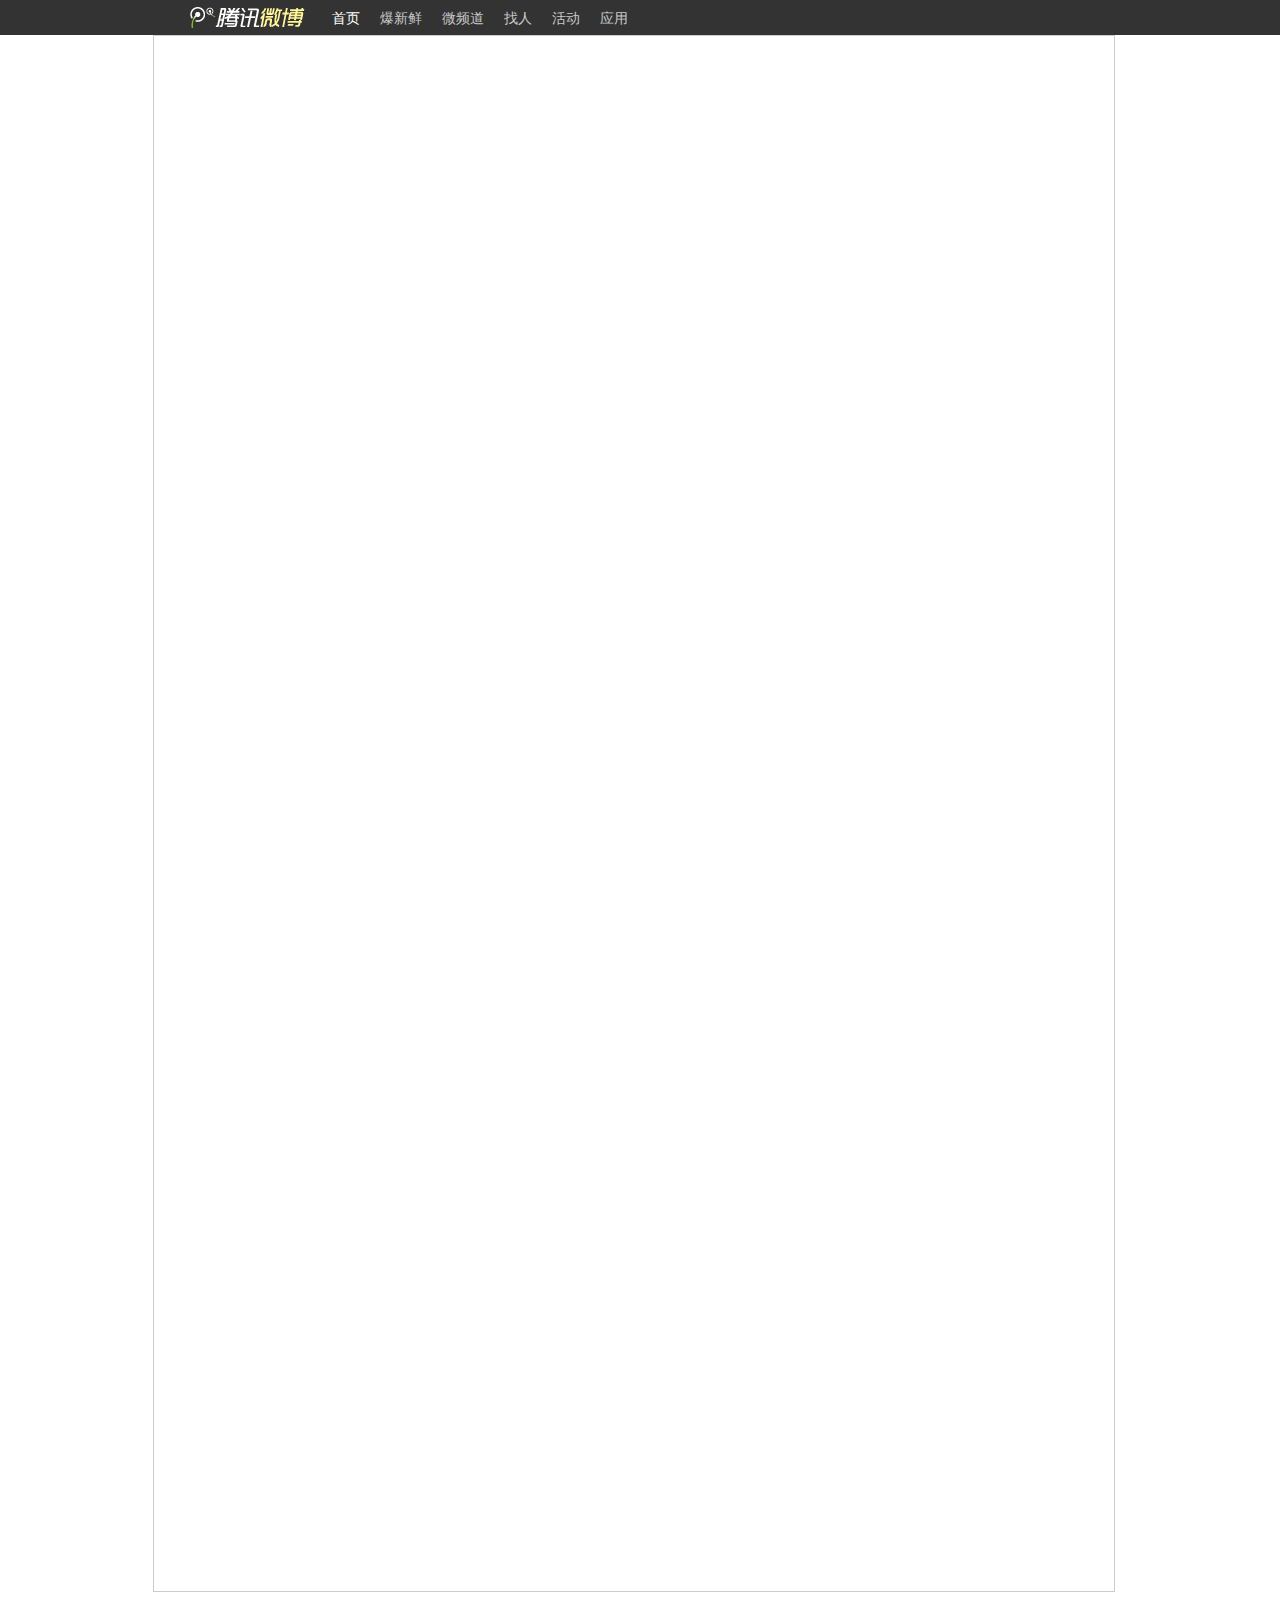
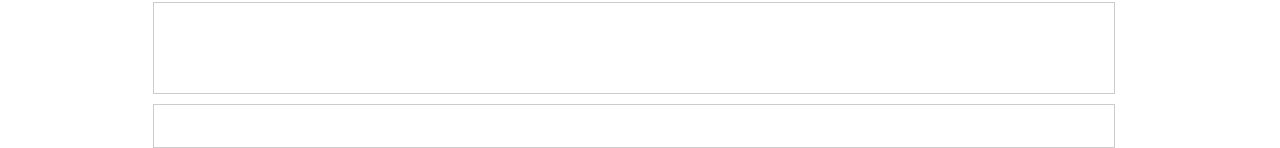
==== shiyue/t.qq/t.qq.html @ 74015b37 "2014/08/18  afternoon" ====
<html>
<head>
	<title>首页_腾讯微博</title>
	<meta   http-equiv="Content-Type" content="text/html; charset=utf-8";/>
	<metal	name="keywords" content="腾讯微博首页"/>
	<metal  neme="description" content="腾讯微博是一个广阔的社交平台"/>
	<link rel="stylesheet" type="text/css" href="css/normal.css">
	<link rel="stylesheet" type="text/css" href="css/t.qq.css">
</head>
<body>
	<div id="header">
		<div id="headerMid">
			<div class="logo"><img src="images/logo.png"></div>
			<ul class="topNav">
				<li class="topNavItem active"><a href="#">首页</a></li>
				<li class="topNavItem"><a href="#" >爆新鲜</a></li>
				<li class="topNavItem"><a href="#" >微频道</a></li>
				<li class="topNavItem"><a href="#" >找人</a></li>
				<li class="topNavItem"><a href="#" >活动</a></li>
				<li class="topNavItem"><a href="#" >应用</a></li>
			</ul>
			
			<div class="searchNew"></div>
		</div>
		<div id="headerRight">体验版</div>
	</div>
	<div id="content"></div>
	<div id="taobaoPic"></div>
	<div id="footer"></div>
</body>
</html>
---- shiyue/t.qq/css/normal.css ----
*{margin:0;padding: 0;}
body{ width: 99%;height:100%;  font-size: 12px; font-family: Arial;}
ul,li{list-style: none;padding: 0;}
img{border: 0;}
---- shiyue/t.qq/css/t.qq.css ----
/*整体框架*/
#header{width: 100%;min-width:1349px;height: 35px;background-color: #333;position: relative;}
#content{width: 960px;height: 1500px;border:1px solid #ccc;padding-top: 55px;margin: 0 auto;}
#taobaoPic{width: 960px;height: 90px;margin: 10px auto;border:1px solid #ccc;}
#footer{width: 960px; height: 42px;border:1px solid #ccc;margin:10px auto;}

#headerMid{width: 960px;height: 35px;position: absolute;top:0;left: 188px;}
.logo{width: 120px;height: 35px;float: left;}
.topNav{position: absolute;left:134px;top: 0;height: 35px;width: 340px;}
.topNavItem{float: left;height: 35px;text-align: center;}
.topNavItem:hover{background-color: #333;}
.topNav a{color:#c9c9c9 ;text-decoration: none;cursor: pointer;font-size: 14px;height: 12px;padding-top: 10px;display: block;padding-right: 10px;padding-left: 10px;}
.active a{color: #fff;}
#headerRight{width: 56px;height: 15px;float: right;color: #c9c9c9;text-align: center;margin-top:8px;}
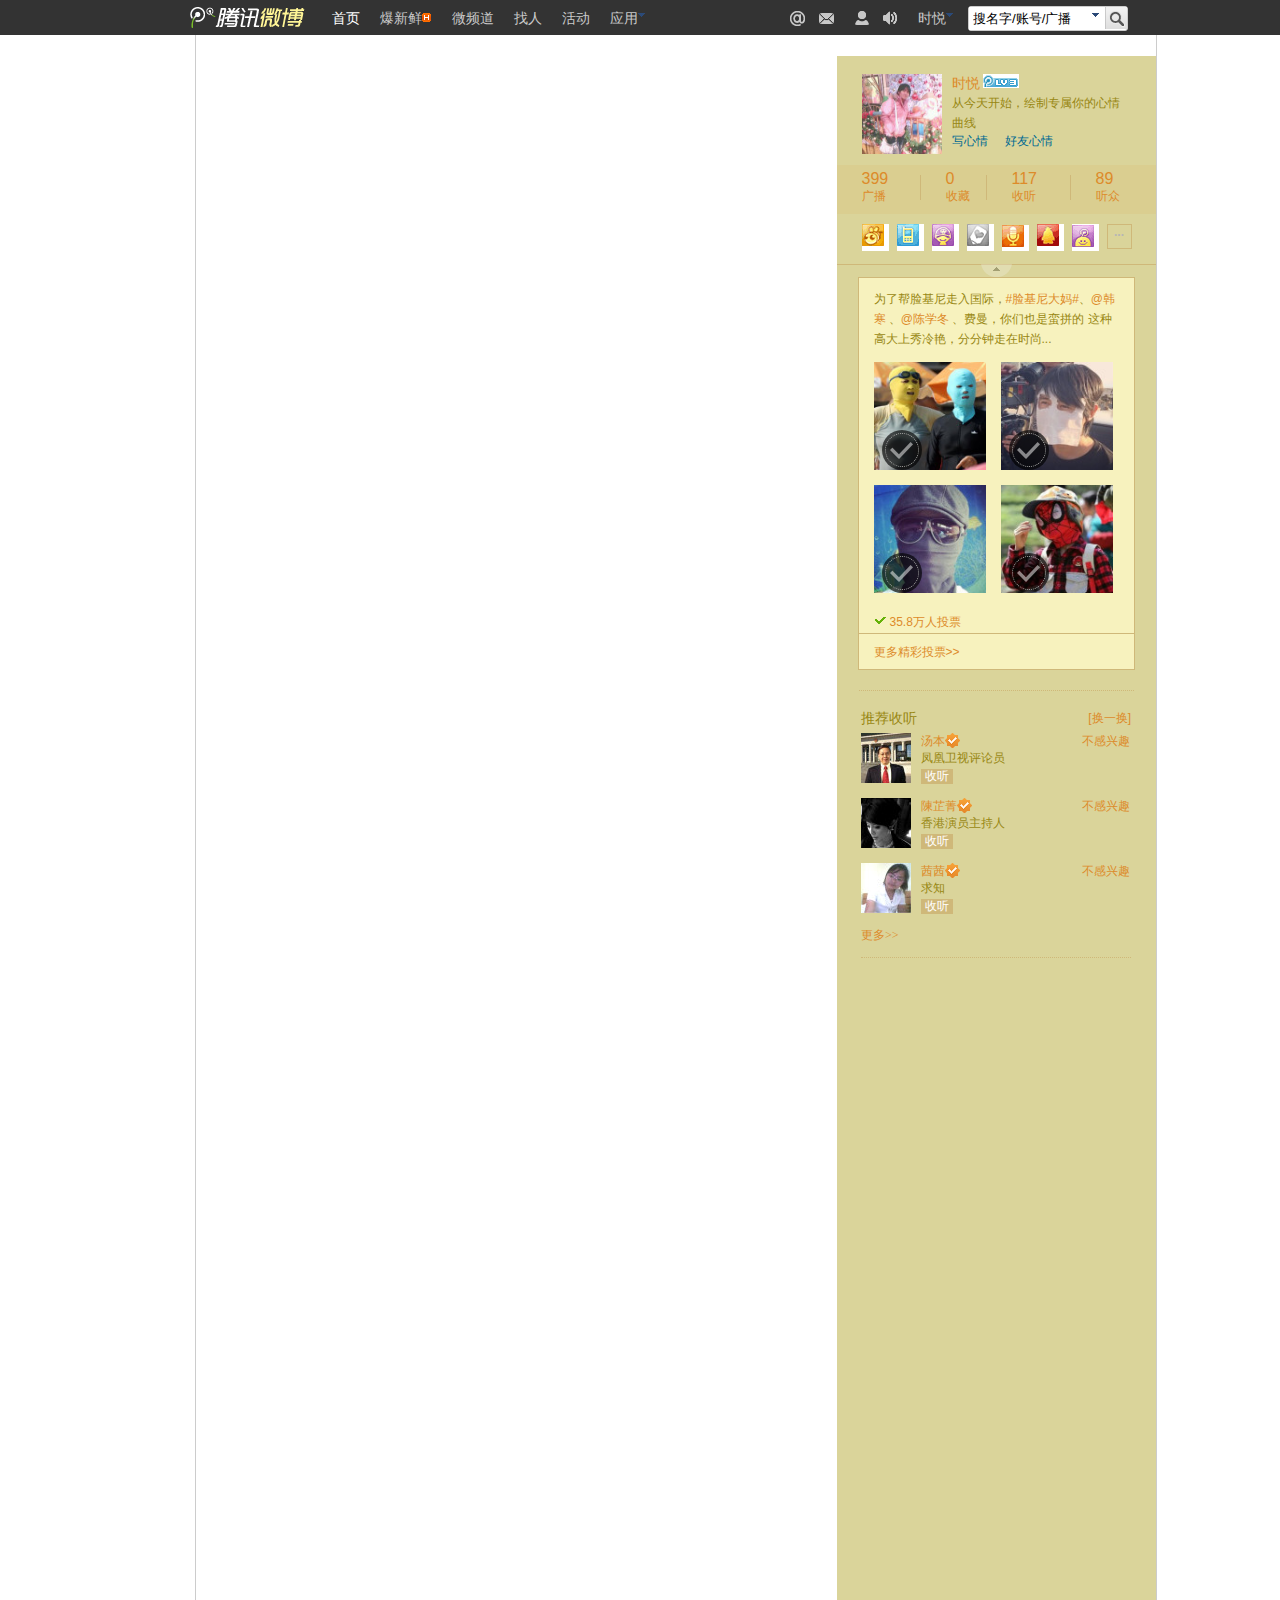
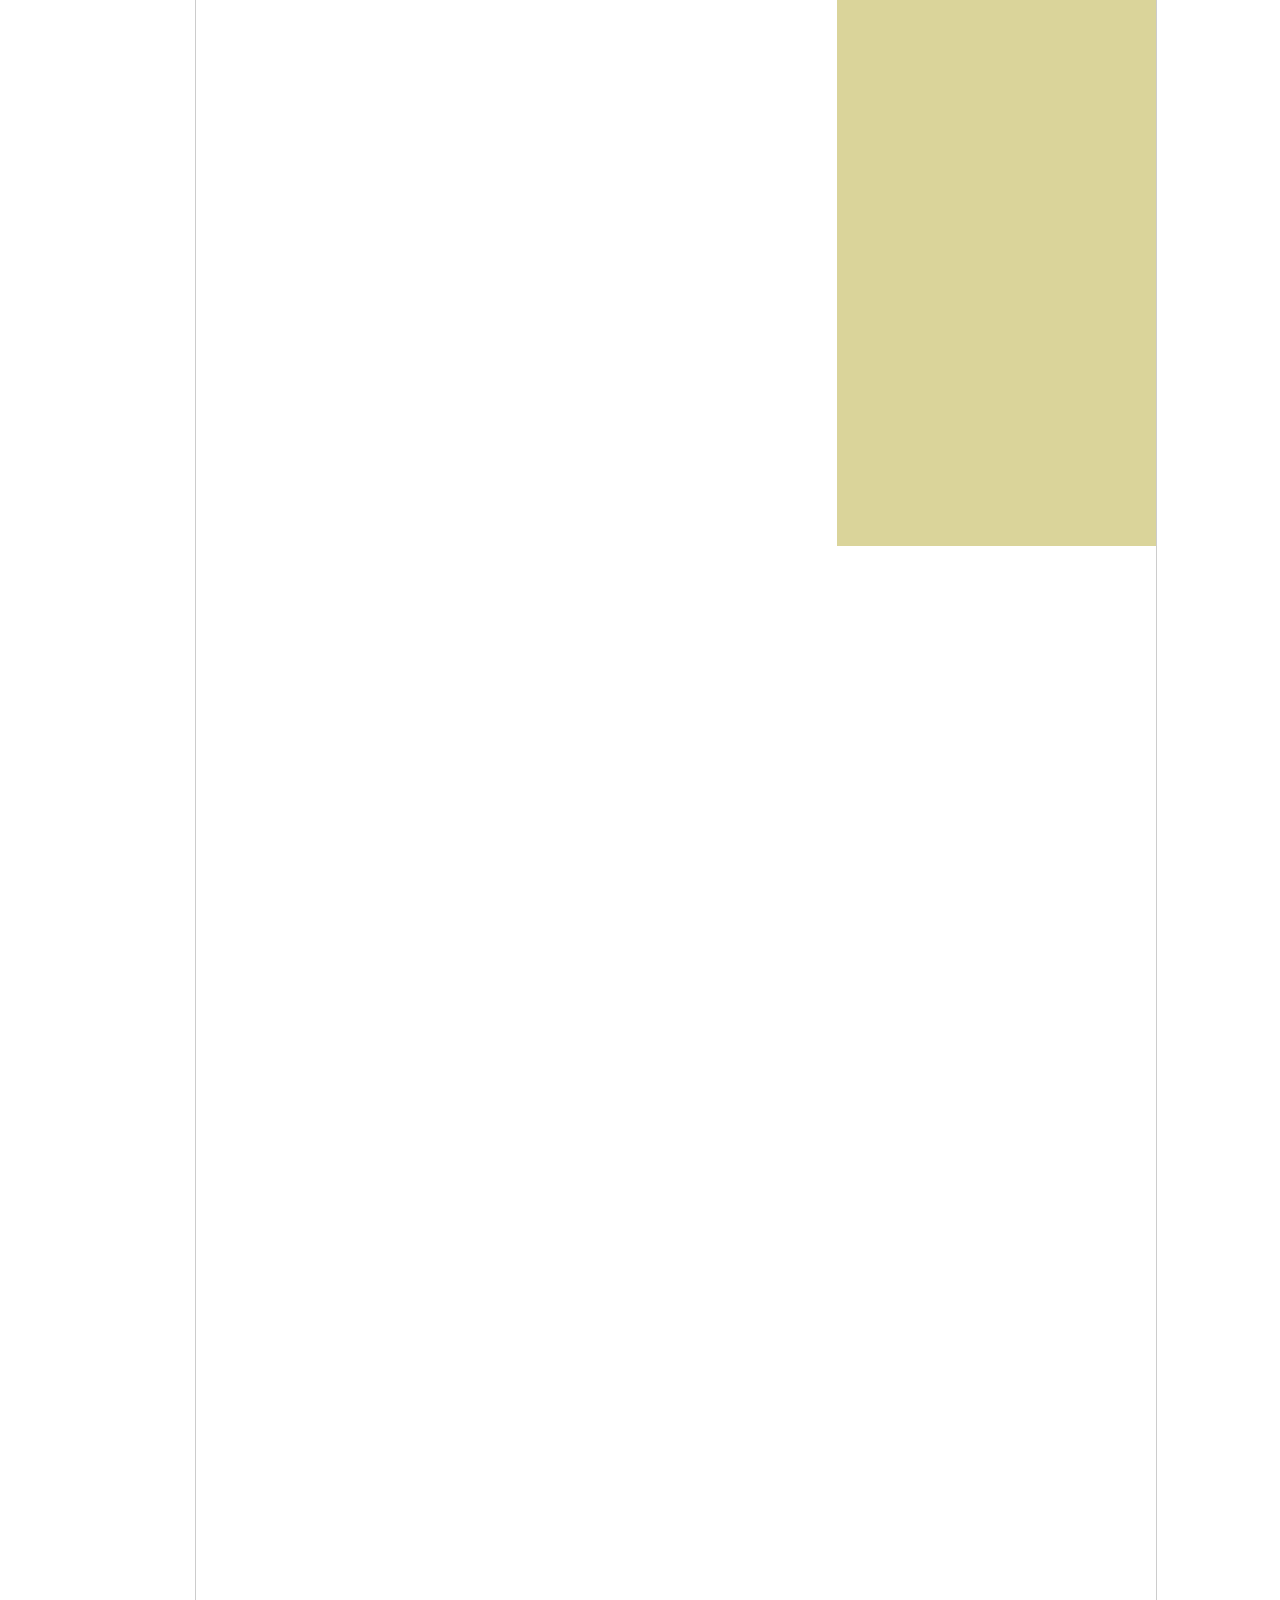
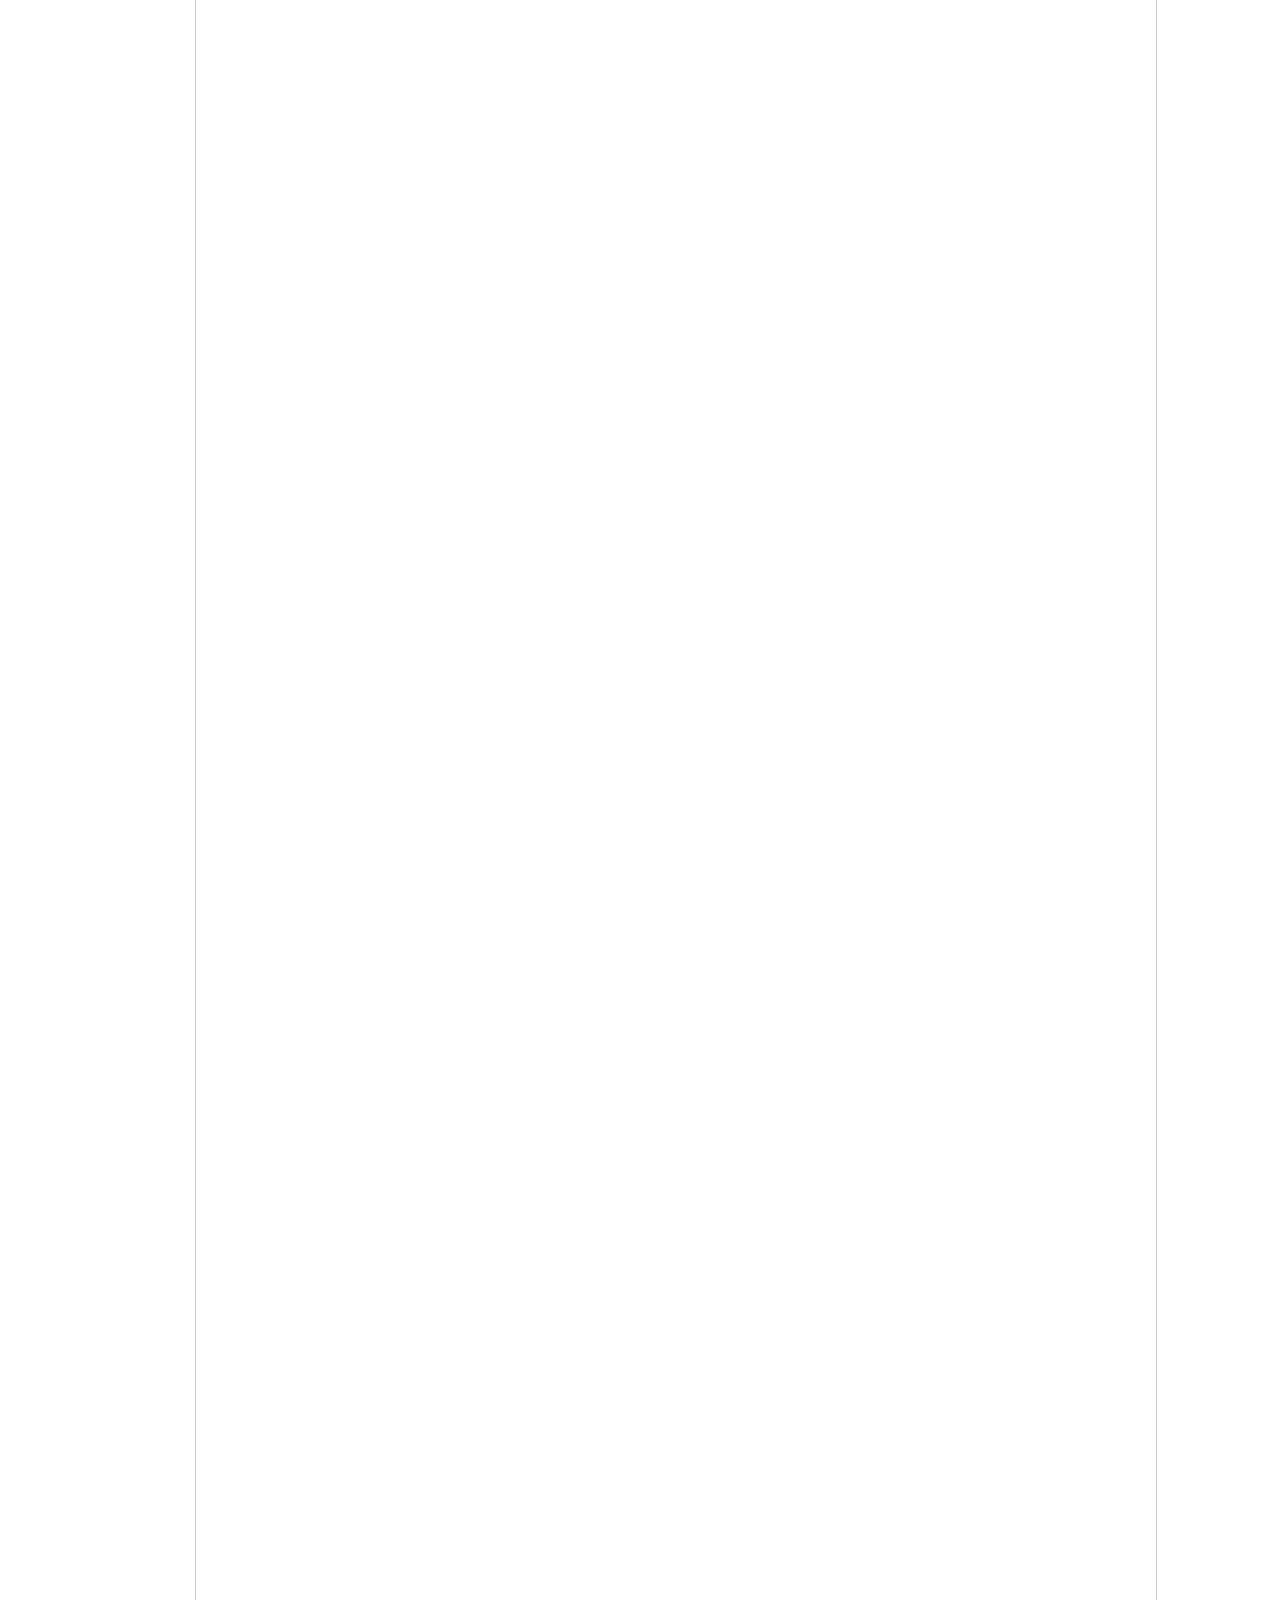
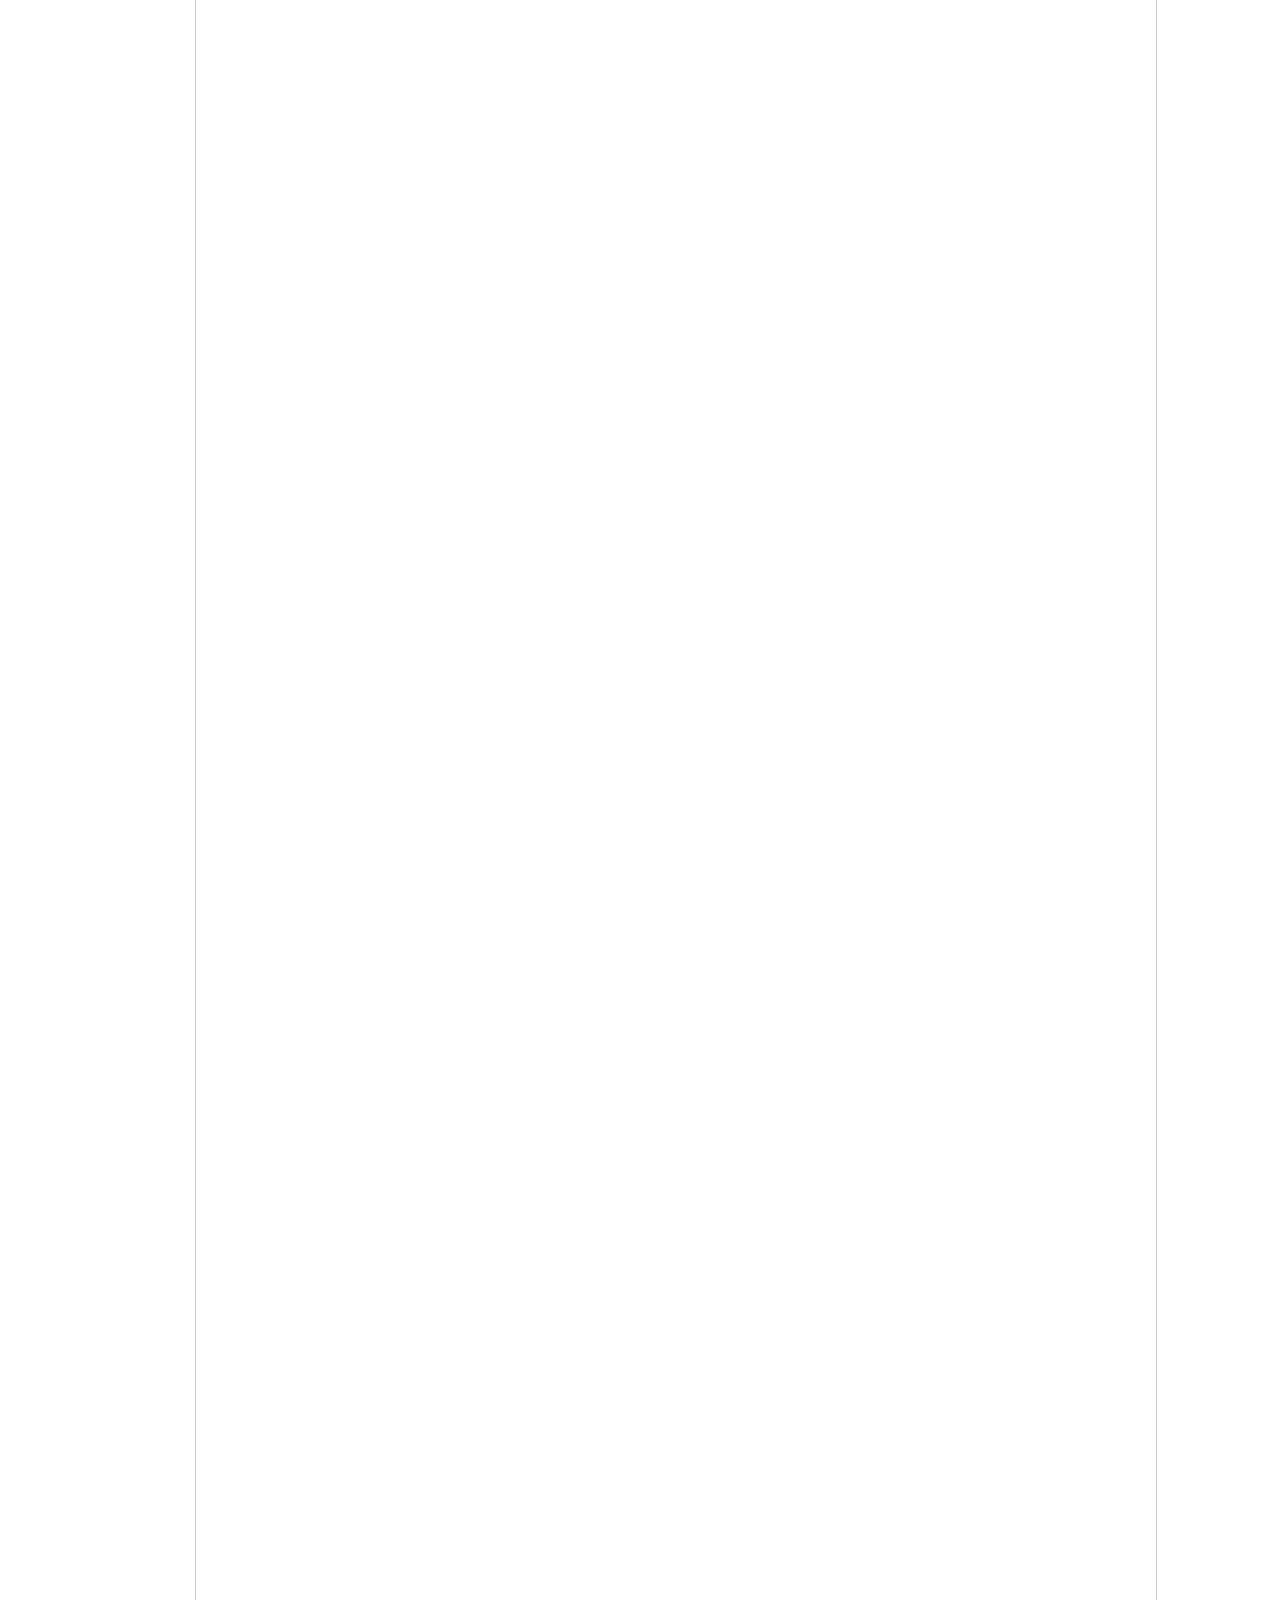
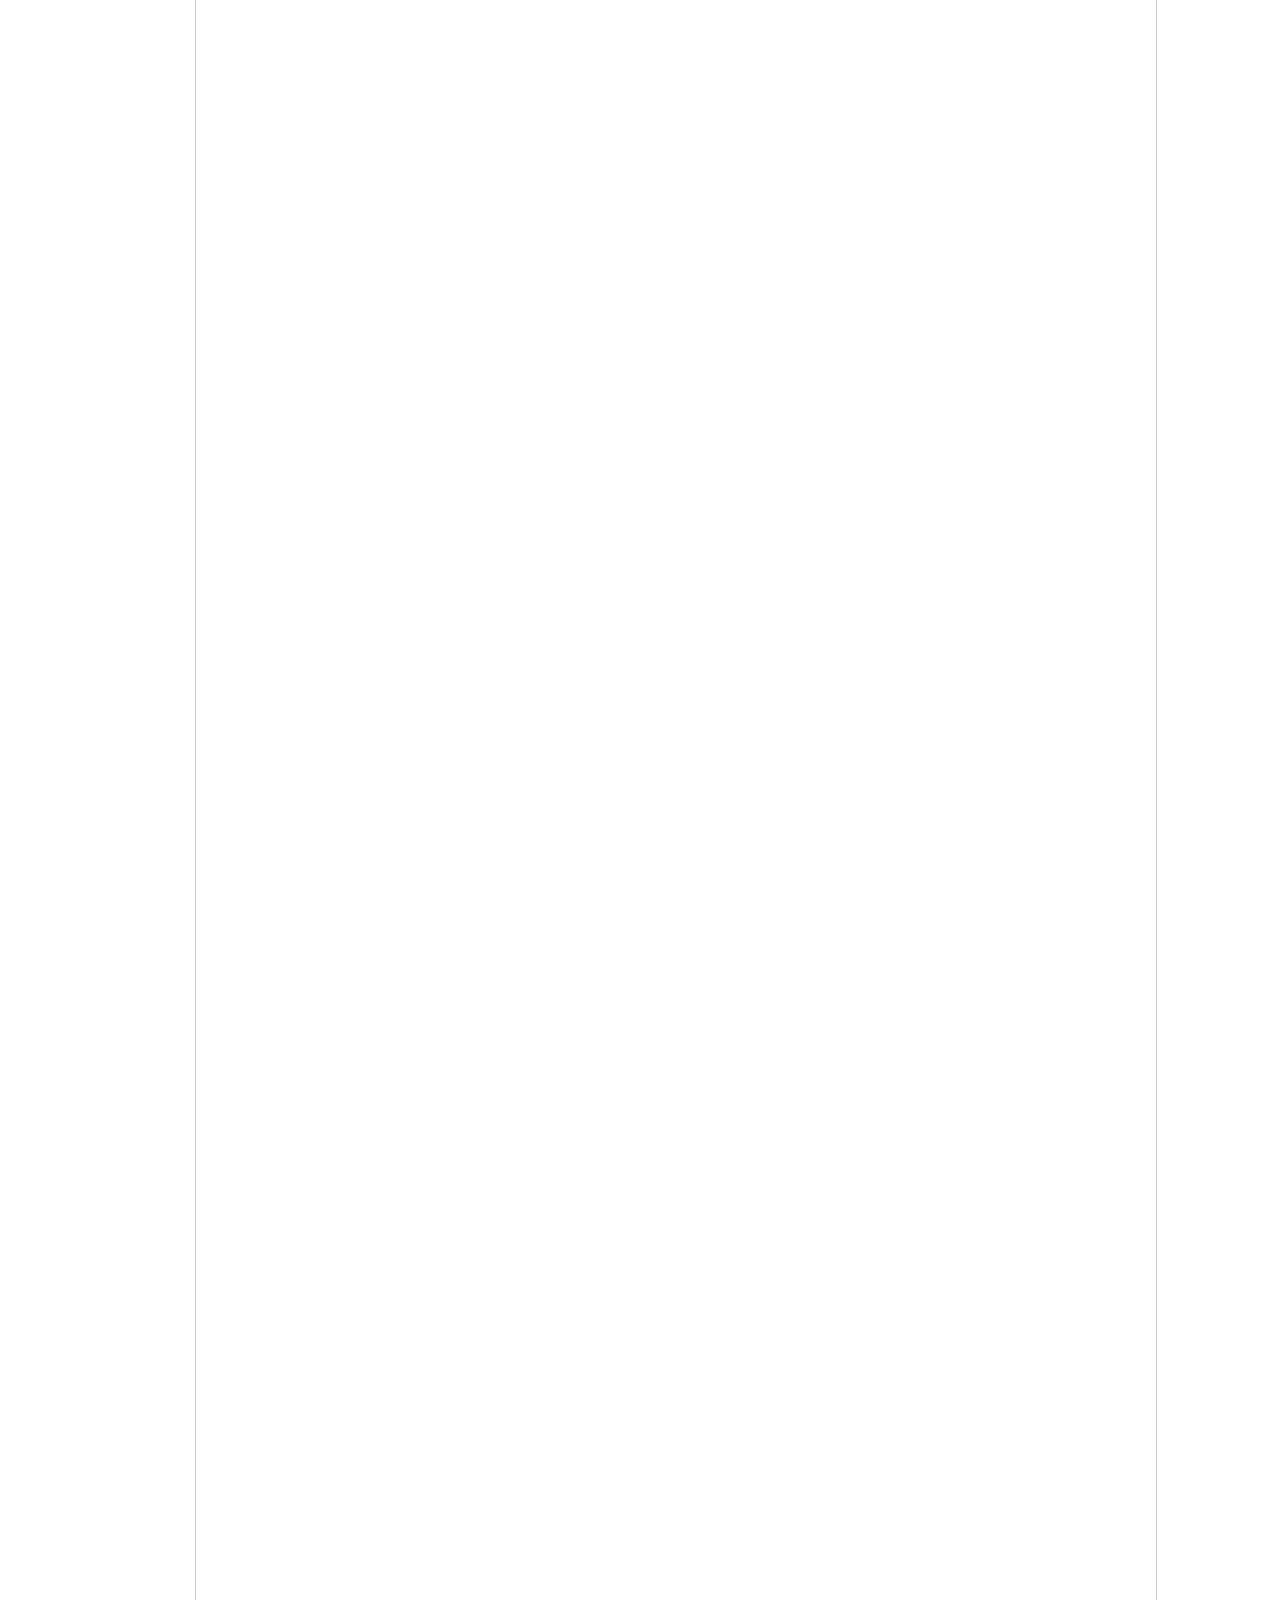
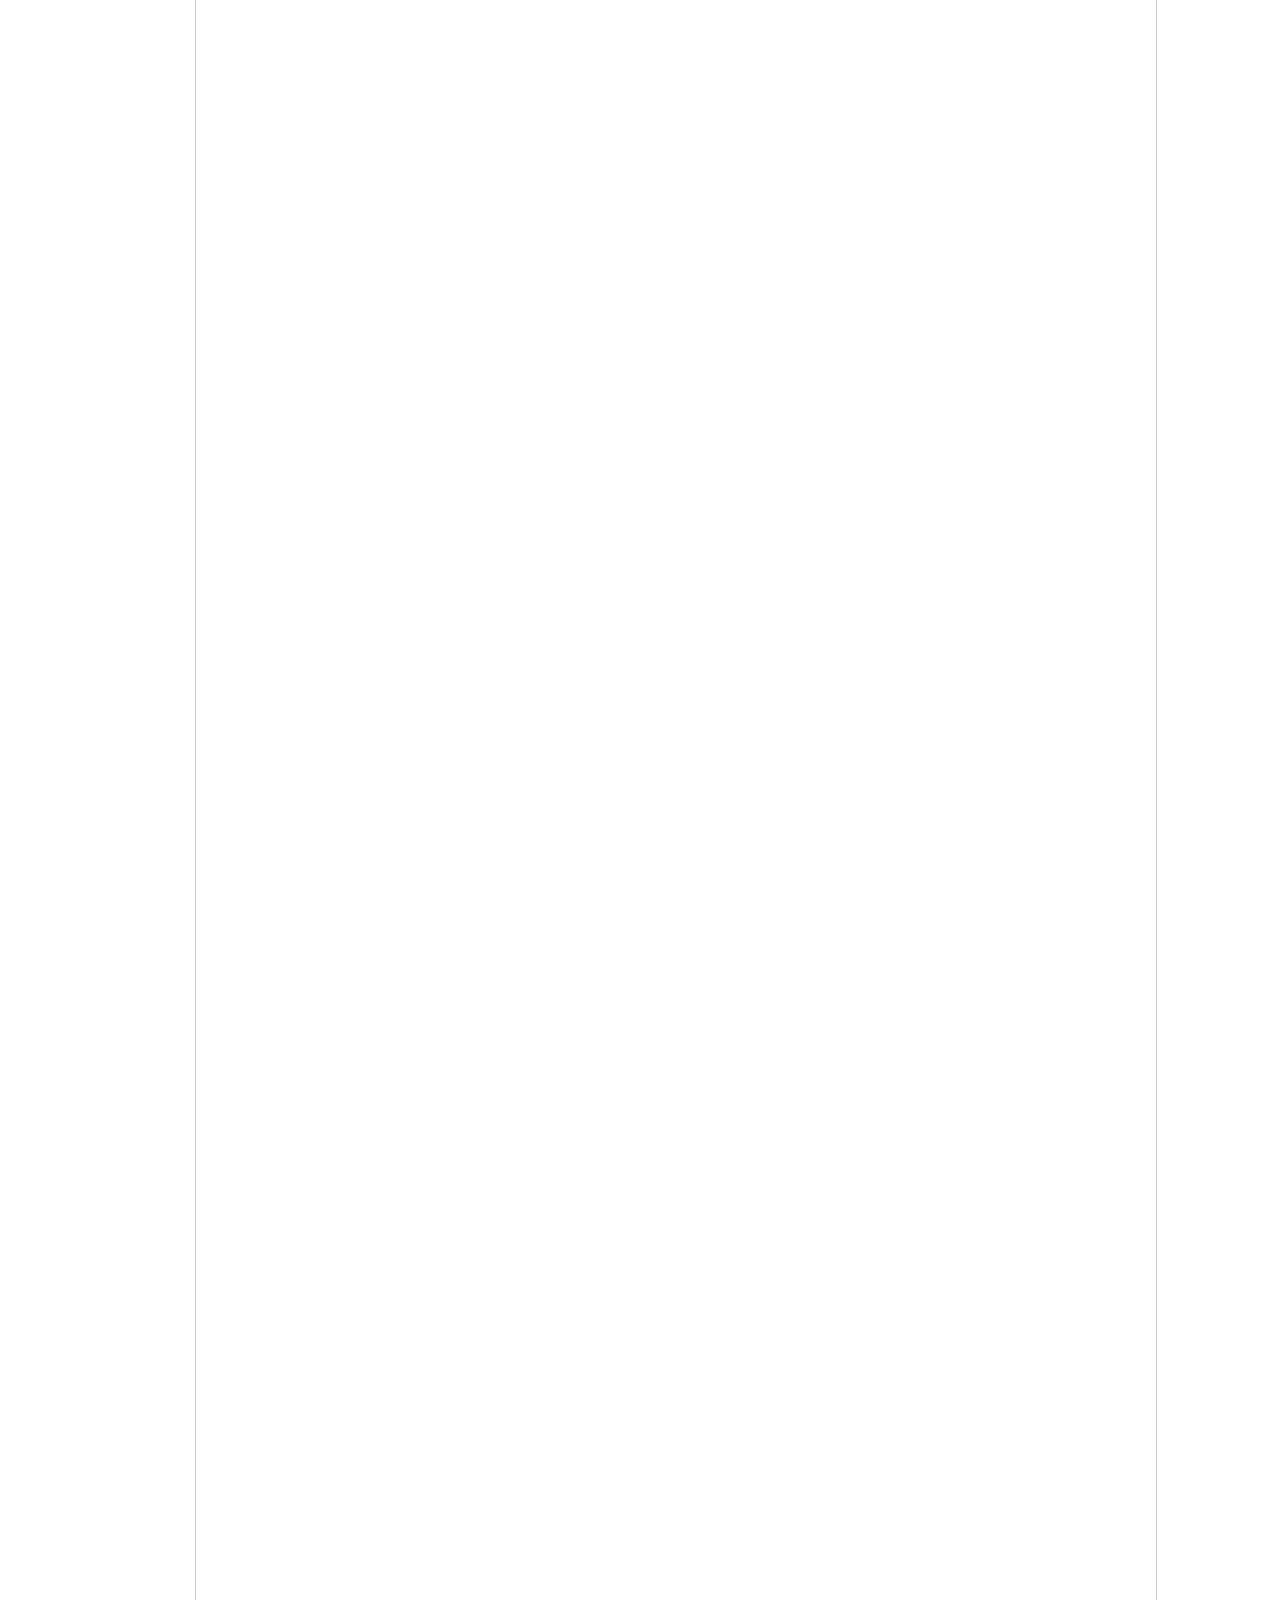
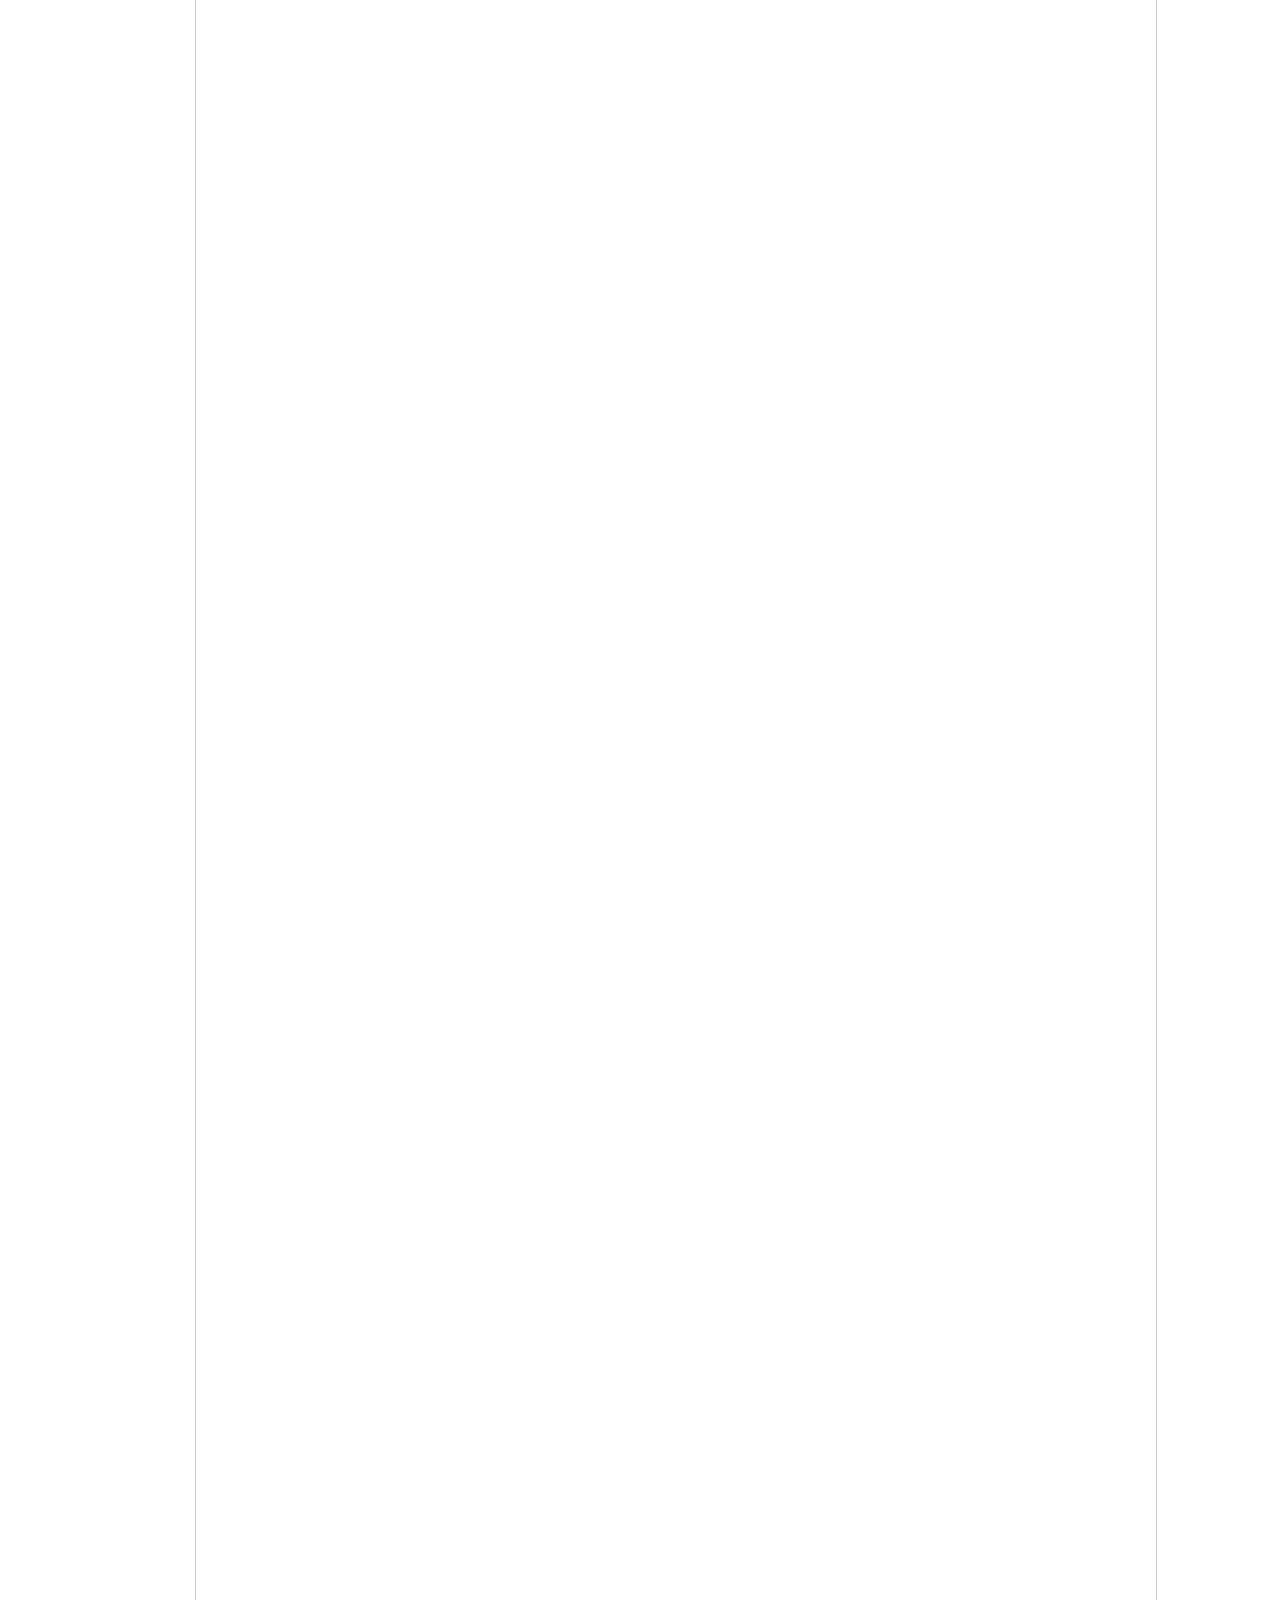
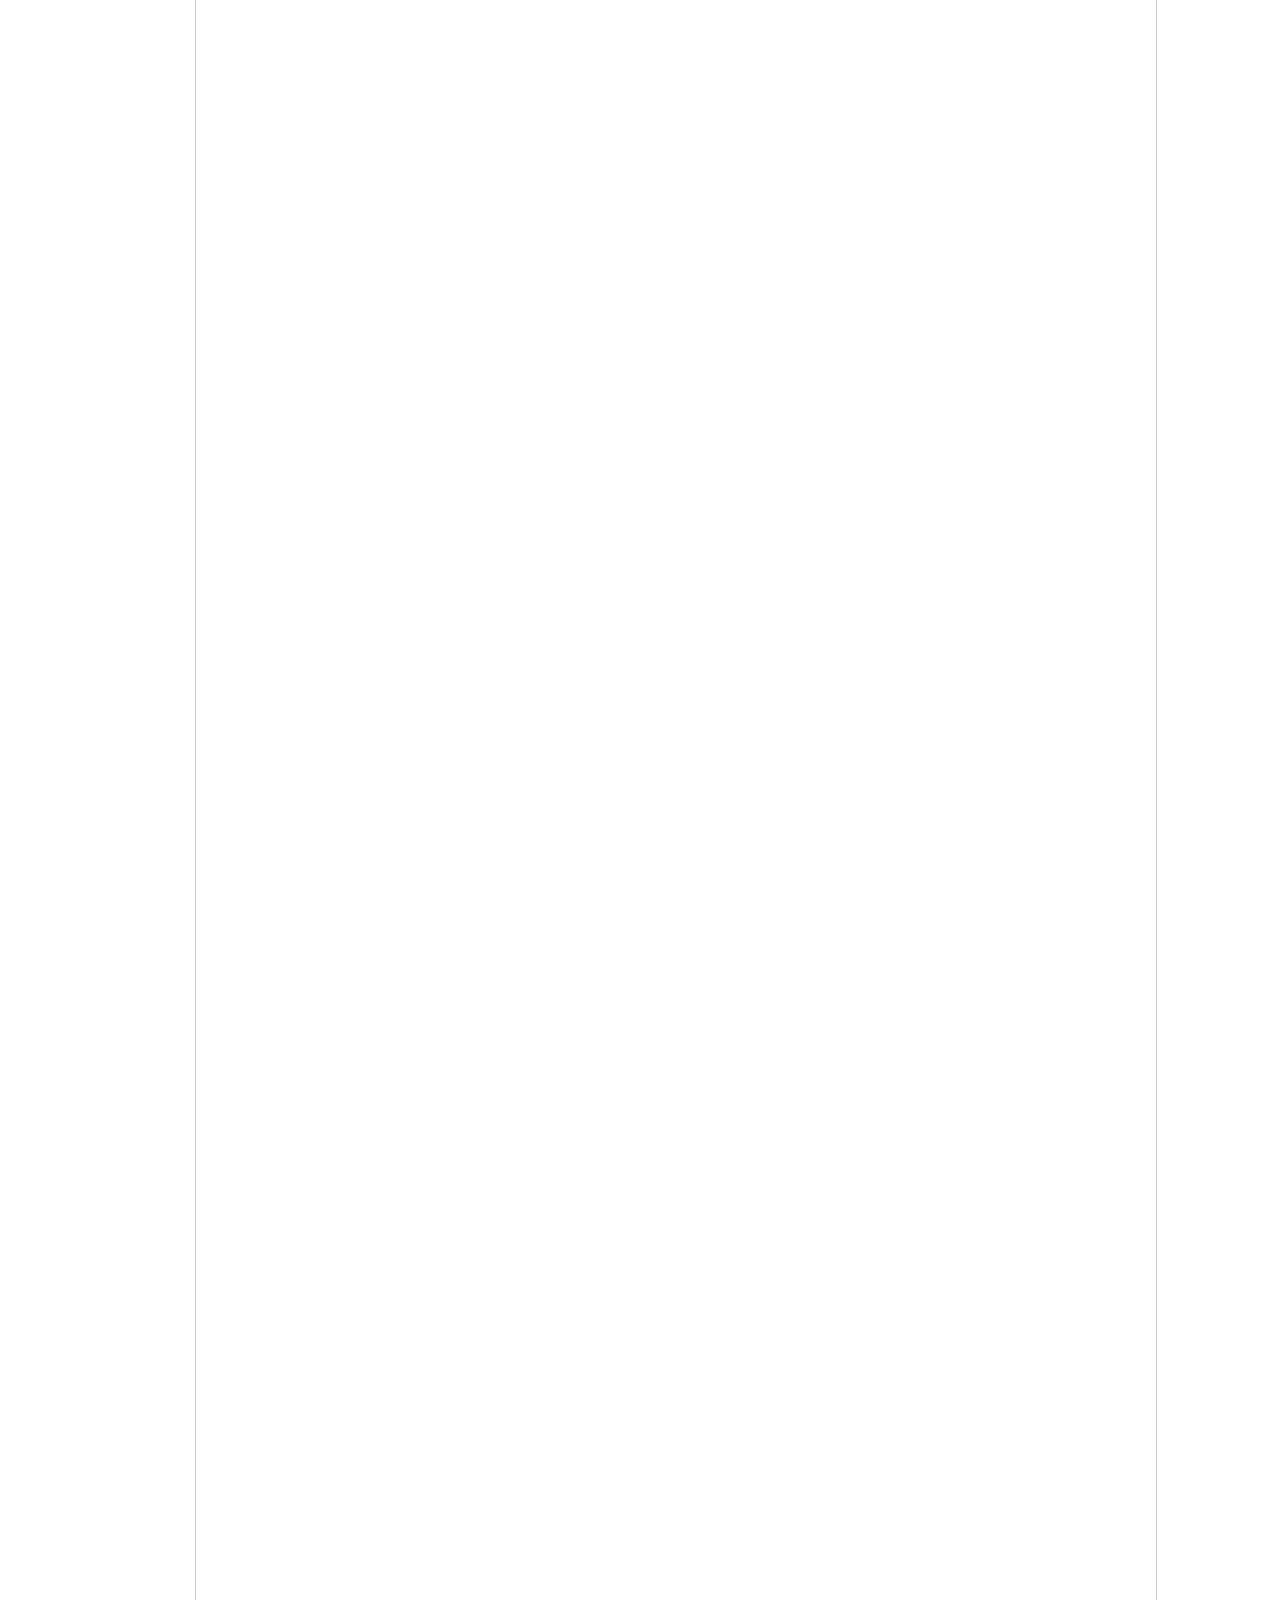
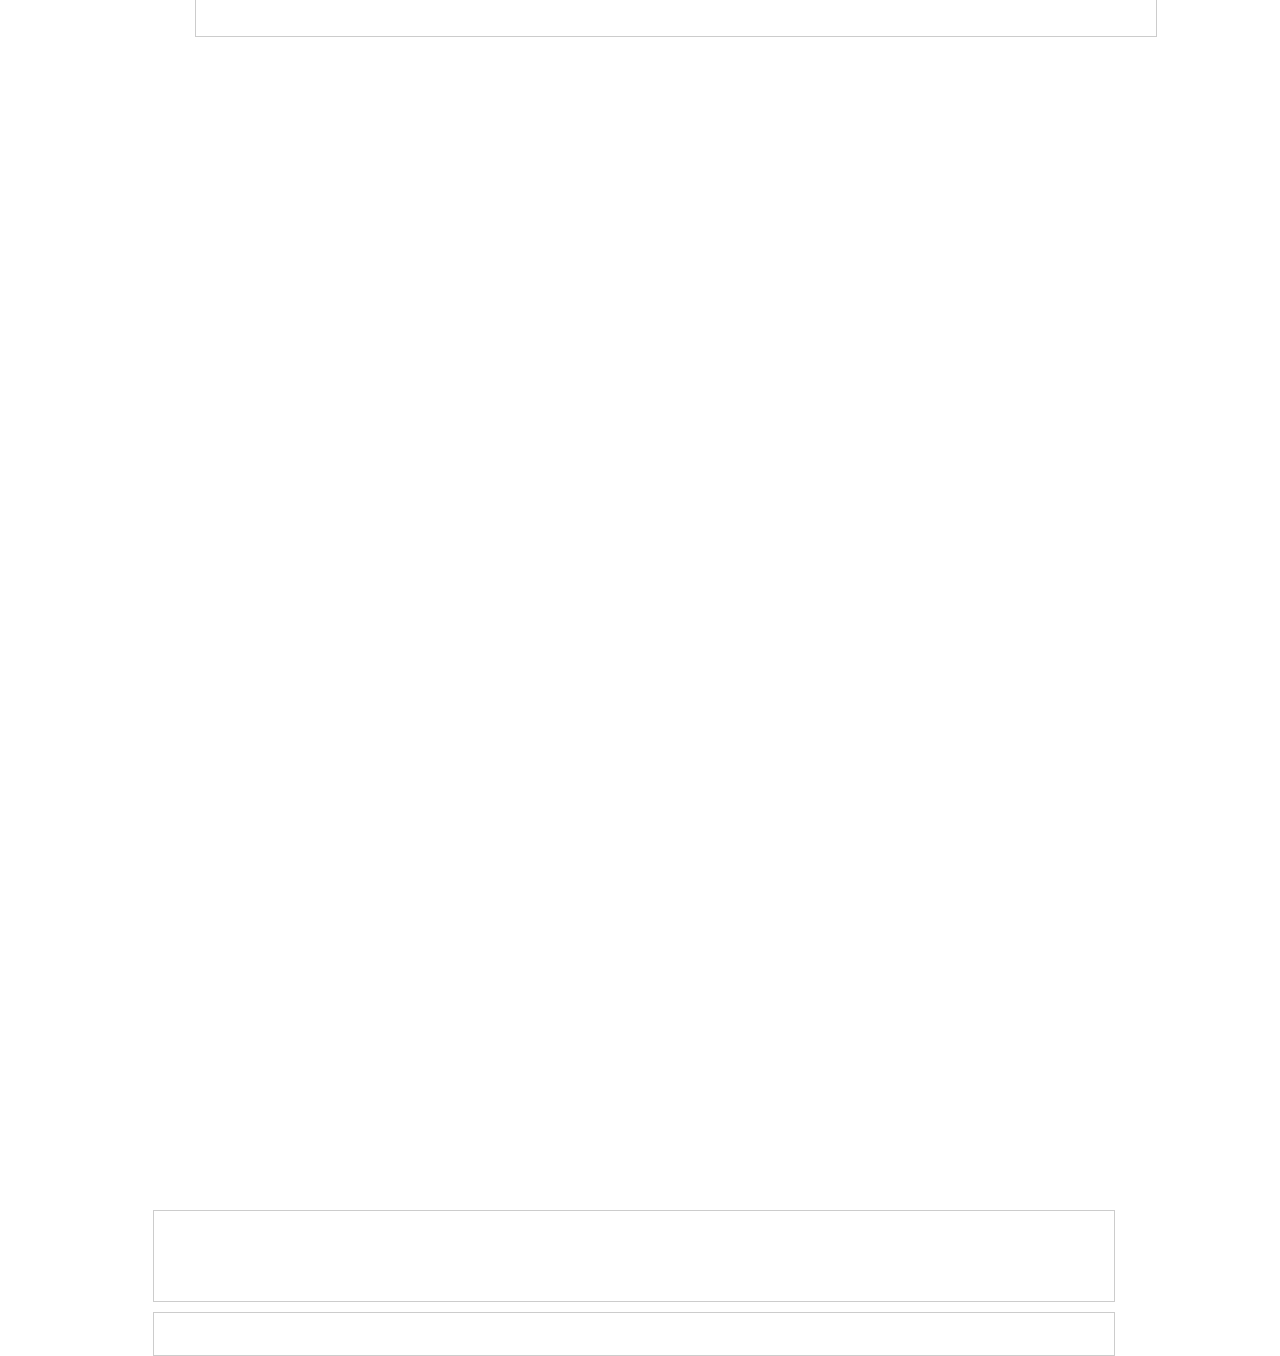
==== commit 94ae012b: "2014/08/19 上午" ====
--- a/shiyue/t.qq/t.qq.html
+++ b/shiyue/t.qq/t.qq.html
@@ -13,18 +13,188 @@
 			<div class="logo"><img src="images/logo.png"></div>
 			<ul class="topNav">
 				<li class="topNavItem active"><a href="#">首页</a></li>
-				<li class="topNavItem"><a href="#" >爆新鲜</a></li>
+				<li class="topNavItem"><a href="#" >爆新鲜<span class="icon_hot_mini"></span></a></li>
 				<li class="topNavItem"><a href="#" >微频道</a></li>
 				<li class="topNavItem"><a href="#" >找人</a></li>
 				<li class="topNavItem"><a href="#" >活动</a></li>
-				<li class="topNavItem"><a href="#" >应用</a></li>
+				<li class="topNavItem"><a href="#" >应用<span class="tubiao"></span> </a></li>
+			</ul>
+			<ul class="topNav right">
+				<li class="topNavItem "><a href="#" class="p1"></a></li>
+				<li class="topNavItem "><a href="#" class="p2"</span></a></li>
+				<li class="topNavItem "><a href="#" class="p3"></a></li>
+				<li class="topNavItem"><a href="#" class="p4"></a></li>
+				<li class="topNavItem"><a href="#" >时悦<span class="tubiao"></span> </a></li>
+				<div class="searchNew">
+				<input type="text" class="inputTxtnew" value="搜名字/账号/广播"/>
+				<span class="tubiao"></span>
+				<span class="sousuo"></span>			
+			</div>
 			</ul>
 			
-			<div class="searchNew"></div>
 		</div>
 		<div id="headerRight">体验版</div>
 	</div>
-	<div id="content"></div>
+	<div id="contentZ">
+		<div class="content">
+			<div class="content1">
+				<div class="main"></div>
+				<div class="side">
+					<div class="side1">
+						<div class="side11">
+					<div class="MyPic"></div>
+					<div class="MyInfo">
+						<h3 class="tit">
+							<a href="#" class="name">时悦</a>
+							<a href="#"><img src="images/1.png"></a>
+						</h3>
+						<div class="mood_info">
+							<p class="null">从今天开始，绘制专属你的心情曲线</p>
+							<p class="out">
+								<a href="#" class="text_link">写心情</a>
+								<a href="#" class="text_link">好友心情</a>
+							</p>
+						</div>
+					</div>
+						</div>
+						<ul class="side12">
+					<li class="side12_list prose">
+						<a href="#" class="stat">
+							<span class="text_count">399</span>
+							<span class="text_atr">广播</span>
+						</a>
+					</li>
+					<li class="side12_bor"></li>
+					<li class="side12_list favourite">
+						<a href="#" class="stat">
+							<span class="text_count">0</span>
+							<span class="text_atr">收藏</span>
+						</a>
+					</li>
+					<li class="side12_bor"></li>
+					<li class="side12_list fllow">
+						<a href="#" class="stat">
+							<span class="text_count">117</span>
+							<span class="text_atr">收听</span>
+						</a>
+					</li>
+					<li class="side12_bor"></li>
+					<li class="side12_list fans">
+						<a href="#" class="stat">
+							<span class="text_count">89</span>
+							<span class="text_atr">听众</span>
+						</a>
+					</li>
+						</ul>
+						<div class="side13">
+					<ul class="medalBox">
+						<li  class="medalBoxA medalBox1"><a href="#" class=""></a></li>
+						<li  class="medalBoxA medalBox2"><a href="#" class=""></a></li>
+						<li  class="medalBoxA medalBox3"><a href="#" class=""></a></li>
+						<li  class="medalBoxA medalBox4"><a href="#" class=""></a></li>
+						<li  class="medalBoxA medalBox5"><a href="#" class=""></a></li>
+						<li  class="medalBoxA medalBox6"><a href="#" class=""></a></li>
+						<li  class="medalBoxA medalBox7"><a href="#" class=""></a></li>
+						<li  class="medalBox8"><a href="#" class="">...</a></li>
+
+					</ul>
+						</div>
+					</div>
+					<div class="medal_down">
+					</div>
+					<div class="side2">
+						<div class="side2Content">为了帮脸基尼走入国际，<a href="#">#脸基尼大妈#</a>、<a href="#">@韩寒</a> 、<a href="#">@陈学冬</a> 、费曼，你们也是蛮拼的 这种高大上秀冷艳，分分钟走在时尚...</div>
+						<ul class="side2Pic">
+							<li class="side2PicLi">
+								<a href="#" ><img src="images/120.jpg"></a>
+								<div class="OK"><img src="images/icon_ok.png"></div>
+								<div class="OK_dotted"></div>
+							</li>
+							<li class="side2PicLi">
+								<a href="#" class=""><img src="images/120 (1).jpg"></a>
+								<div class="OK"><img src="images/icon_ok.png"></div>
+								<div class="OK_dotted"></div>
+							</li>
+							<li class="side2PicLi">
+								<a href="#" class=""><img src="images/120 (2).jpg"></a>
+								<div class="OK"><img src="images/icon_ok.png"></div>
+								<div class="OK_dotted"></div>
+							</li>
+							<li class="side2PicLi">
+								<a href="#" class=""><img src="images/120 (3).jpg"></a>
+								<div class="OK"><img src="images/icon_ok.png"></div>
+								<div class="OK_dotted"></div>
+							</li>
+						</ul>
+						<div class="side2Tivket">
+							<span class="True"></span>
+							<a href="#" class="Count">35.8万人投票</a>
+						</div>
+						<div class="more">
+							<a href="#" class="moreContent">更多精彩投票>></a>
+						</div>
+					</div>
+					<div class="side2_bor">
+					</div>
+					<div class="side3">
+						<div class="side31">
+							<h2 class="tit">推荐收听</h2>
+							<a href="#" class="change">[换一换]</a>
+						</div>
+						<ul class="side32">
+							<li >
+								<div class="side32Pic"><img src="images/50.jpg"></div>
+								<div class="side32Info">
+									<div class="side32Info1">
+										<a href="#" class="side32name">汤本</a>
+										<a href="#" class="vip"></a>
+										<a href="#" class="remove">不感兴趣</a>
+									</div>
+									<div class="side32Info2">凤凰卫视评论员</div>
+									<div class="side32Info3">
+										<a href="#" class="shouting">收听</a>
+									</div>
+								</div>
+							</li>
+							<li >
+								<div class="side32Pic"><img src="images/50 (1).jpg"></div>
+								<div class="side32Info">
+									<div class="side32Info1">
+										<a href="#" class="side32name">陳芷菁</a>
+										<a href="#" class="vip"></a>
+										<a href="#" class="remove">不感兴趣</a>
+									</div>
+									<div class="side32Info2">香港演员主持人</div>
+									<div class="side32Info3">
+										<a href="#" class="shouting">收听</a>
+									</div>
+								</div>
+							</li>
+							<li >
+								<div class="side32Pic"><img src="images/50 (2).jpg"></div>
+								<div class="side32Info">
+									<div class="side32Info1">
+										<a href="#" class="side32name">茜茜</a>
+										<a href="#" class="vip"></a>
+										<a href="#" class="remove">不感兴趣</a>
+									</div>
+									<div class="side32Info2">求知</div>
+									<div class="side32Info3">
+										<a href="#" class="shouting">收听</a>
+									</div>
+								</div>
+
+							</li>
+						</ul>
+						<div class="side32More">
+							<a href="#">更多>></a>
+						</div>
+					</div>
+					<div class="side4Pic"></div>
+				</div>
+			</div>
+		</div>
+	</div>
 	<div id="taobaoPic"></div>
 	<div id="footer"></div>
 </body>
--- a/shiyue/t.qq/css/t.qq.css
+++ b/shiyue/t.qq/css/t.qq.css
@@ -1,6 +1,8 @@
 /*整体框架*/
-#header{width: 100%;min-width:1349px;height: 35px;background-color: #333;position: relative;}
-#content{width: 960px;height: 1500px;border:1px solid #ccc;padding-top: 55px;margin: 0 auto;}
+#header{width: 100%;min-width:1349px;height: 35px;background-color: #333;position: fixed;z-index: 333;}
+#contentZ{width: 100%;min-width:1349px;height: 14000px;}
+.content{width: 960px;height: 13000px;margin:0px auto;border-radius: 5px 5px 0 5px;}
+.content1{width: 960px;height: 12780;border: 1px solid #ccc;padding-top: 55px;}
 #taobaoPic{width: 960px;height: 90px;margin: 10px auto;border:1px solid #ccc;}
 #footer{width: 960px; height: 42px;border:1px solid #ccc;margin:10px auto;}
 
@@ -11,4 +13,99 @@
 .topNavItem:hover{background-color: #333;}
 .topNav a{color:#c9c9c9 ;text-decoration: none;cursor: pointer;font-size: 14px;height: 12px;padding-top: 10px;display: block;padding-right: 10px;padding-left: 10px;}
 .active a{color: #fff;}
-#headerRight{width: 56px;height: 15px;float: right;color: #c9c9c9;text-align: center;margin-top:8px;}
+.icon_hot_mini{background-image: url("images/b2_20131129.png");background-position: -202px -176px;display: inline-block;;width: 10px;height: 10px;}
+.tubiao{background-image: url("images/b2_20131129.png");background-position: -184px -409px;width: 10px;height: 10px;display: inline-block;}
+.right{position: absolute;right: 20px;left: auto;height: 35px;float: left;}
+
+.p1{background-image: url("images/icons_20130704.png");margin-top: 8px;}
+.p2{background-image: url("images/icons_20130704.png");background-position:-20px 0;  margin-top: 8px;margin-right: 8px;margin-left: 8px;}
+.p3{background-image: url("images/icons_20130704.png");background-position:-40px 0;  margin-top: 8px;margin-right: 8px;margin-left: 8px;}
+.p4{background-image: url("images/icons_20130704.png");background-position:-60px 0;  margin-top: 8px;margin-right: 8px;}
+.searchNew{width: 158px;height: 23px;float: right; margin-top: 6px;border:1px solid #ccc;border-radius: 3px 3px 3px 3px;background-color: #fff;}
+.inputTxtnew{width: 120px;height: 23px;padding-left: 4px;border: 0;}
+.sousuo{background-image: url("images/head_search_20120517.png");background-position: 0 0;float: right;width: 22px;height: 22px;display: block;}
+#headerRight{width: 56px;height: 15px;float: right;color: #c9c9c9;text-align: center;margin-top:8px;margin-right: 10px;margin-left: 10px;}
+
+
+/*内容左*/
+.main{width: 641px;height: 13000px;float: left;}
+/*内容右*/
+.side{width: 319px;height: 2090px;float: right;background-color: #dad49a;}
+/*个人资料*/
+.side1{width: 319px;height: 190px;padding-top: 18px;}
+.side11{width: 269px;height: 88px;padding: 0 25px 3px 25px;}
+.MyPic{width: 90px;height: 80px;padding-top: 2px;float: left;background-image: url("images/100.jpg");background-size: 80px 80px;background-repeat: no-repeat;}
+.MyInfo{width: 179px;height: 88px;float: right;}
+.tit{width: 179px;height: 19px;}
+.name{color: #dd8b2a;text-decoration: none;font-weight: normal;}
+.name:hover{text-decoration: underline;}
+.mood_info{width: 179px;height: 60px;padding-top: 2px;}
+.null{color: #988712;line-height: 20px;}
+.text_link{color: #006a92;text-decoration: none;margin-right: 14px;}
+.text_link:hover{text-decoration: underline;}
+.side12{width: 319px;height: 49px;background-color:#dace90 ;}
+.side12_list{height: 49px;padding-left: 25px;text-align: left;float: left;}
+.stat{height: 40px;display: inline-block;text-align: left;text-decoration: none;color: #dd8b2a;padding-top: 5px}
+.side12_bor{margin-top:10px;display: block;height:25px;float: left;border-left: 1px solid #cfb879;}
+.text_count{display: block;font-size: 16px;font-weight: 500;}
+.text_count:hover{text-decoration: underline;}
+.text_atr{display: block;text-decoration: none;}
+.prose,.fllow{min-width: 58px;}
+.favourite,.fans{min-width: 40px;}
+.side13{width: 319px;height: 50px;border-bottom: 1px solid #cfb879;}
+.medalBox{width: 294px;height: 32px;padding-left: 25px;padding-top: 10px;}
+.medalBoxA{width: 27px;height: 27px;background-image: url("images/b6_130415.png");background-position: -222px 0px;background-repeat: no-repeat;float: left;margin-right: 8px;}
+.medalBox2{background-position: -278px 0px;background-repeat: no-repeat;}
+.medalBox3{background-position: -334px -31px;background-repeat: no-repeat;}
+.medalBox4{background-position: -166px -31px;background-repeat: no-repeat;}
+.medalBox5{background-position: -195px -30px;background-repeat: no-repeat;}
+.medalBox6{background-position: -251px -31px;background-repeat: no-repeat;}
+.medalBox7{background-position: -306px -30px;background-repeat: no-repeat;}
+.medalBox8{width: 23px;height: 23px;border:1px solid #cfb879;float: left;text-align: center;}
+.medalBox8 a{text-decoration: none;color: #b6b6b6;font-weight: bold;}
+.medal_down{width: 31px;height: 13px;margin: 0 auto;background-image: url("images/xz_arr_b_130704.png");cursor: pointer;}
+
+
+/*投票*/
+.side2{width: 275px;height: 390px;margin: 0 auto;padding-top: 1px;border:1px solid #cfb879;background-color: #f7f2be;}
+.side2Content{width: 245px;height: 63px;padding: 10px 0 0 15px;color: #988712;line-height: 20px;}
+.side2Content a{color:#dd8b2a;text-decoration: none;}
+.side2Content a:hover{text-decoration: underline;}
+.side2Pic{width: 260px;height: 252px;padding: 10px 0 0 15px;}
+.side2PicLi{width: 127px;height: 123px;float: left;position: relative;display: block;}
+.side2PicLi img{width: 112px;height: 108px;}
+.OK{position: absolute;width: 40px;height: 40px;top:68px ;left:8px ;border-radius: 50%;background-color: rgba(0,0,0,0.65);}
+.OK img{width: 40px;height: 40px;}
+.OK_dotted{position: absolute;border:1.9px dotted #a4a5a3;top:71px;left:11px;border-radius: 50%;width: 32px;height: 32px;cursor: pointer;}
+.side2Tivket{width: 260px;height: 19px;padding: 0 0 0 15px;display: block;}
+.True{width: 16px;height: 16px;background-image: url("images/b2_20131129.png");background-position: -190px -552px;display: block;float: left;margin-top: 3px;}
+.Count{float: left;text-decoration: none;color: #dd8b2a;}
+.Count:hover{text-decoration: underline;}
+.more{width: 275px;height:28px;border-top: 1px solid #cfb879;padding-top: 10px;}
+.moreContent{padding-left: 15px;text-decoration: none;color: #dd8b2a;}
+
+
+.side2_bor{padding-top: 20px;border-bottom:1px dotted #cfb879;margin: 0 auto;width: 275px;}
+/*推荐收听*/
+.side3{width: 270px;height: 254px;margin: 0 auto;border-bottom:1px dotted #cfb879;padding-top: 12px; }
+.side31{width: 270px;height: 16px;padding: 7px 0 7px 0;float: left;}
+.tit{font-size: 14px;font-weight: normal;color: #988712;float: left;}
+.change{float: right;color: #dd8b2a;text-decoration: none;}
+.change:hover{text-decoration: underline;}
+.side32{width: 270px;height: 194px;margin-top: 30px;}
+.side32 li{width: 269px;height: 51px;padding-bottom: 14px;}
+.side32Pic{width: 60px;height: 50px;float: left;}
+.side32Info{width: 209px;height: 51px;float: left;}
+.side32Info1{width: 209px;height: 17px;display: block;}
+.side32Info2{width: 209px;height: 16px;color: #988712;line-height: 16px;}
+.side32Info3{width: 209px;height: 16px;padding-top: 2px;}
+.shouting{width: 24px;height: 15px;padding: 0 4px 1px 4px;margin-right: 2px;background-color:  #cfb879;color: #fff;text-decoration: none;}
+.side32name{color: #dd8b2a;text-decoration: none;float: left;display: block;}
+.side32name:hover{text-decoration: underline;}
+.vip{width: 15px;height: 16px;background-image: url("images/b1_20140716.png");background-position: 0 -126px;display: block;float: left;}
+.remove{display: block;float: right;color: #dd8b2a;text-decoration: none;}
+.remove:hover{text-decoration: underline;}
+.side32More a{ font-family: "Simsun" ;color: #dd8b2a;text-decoration: none;}
+.side32More a:hover{text-decoration: underline;}
+
+.side4Pic{width: 264px;height: 160px;margin: 0 auto;padding-top: 12px;}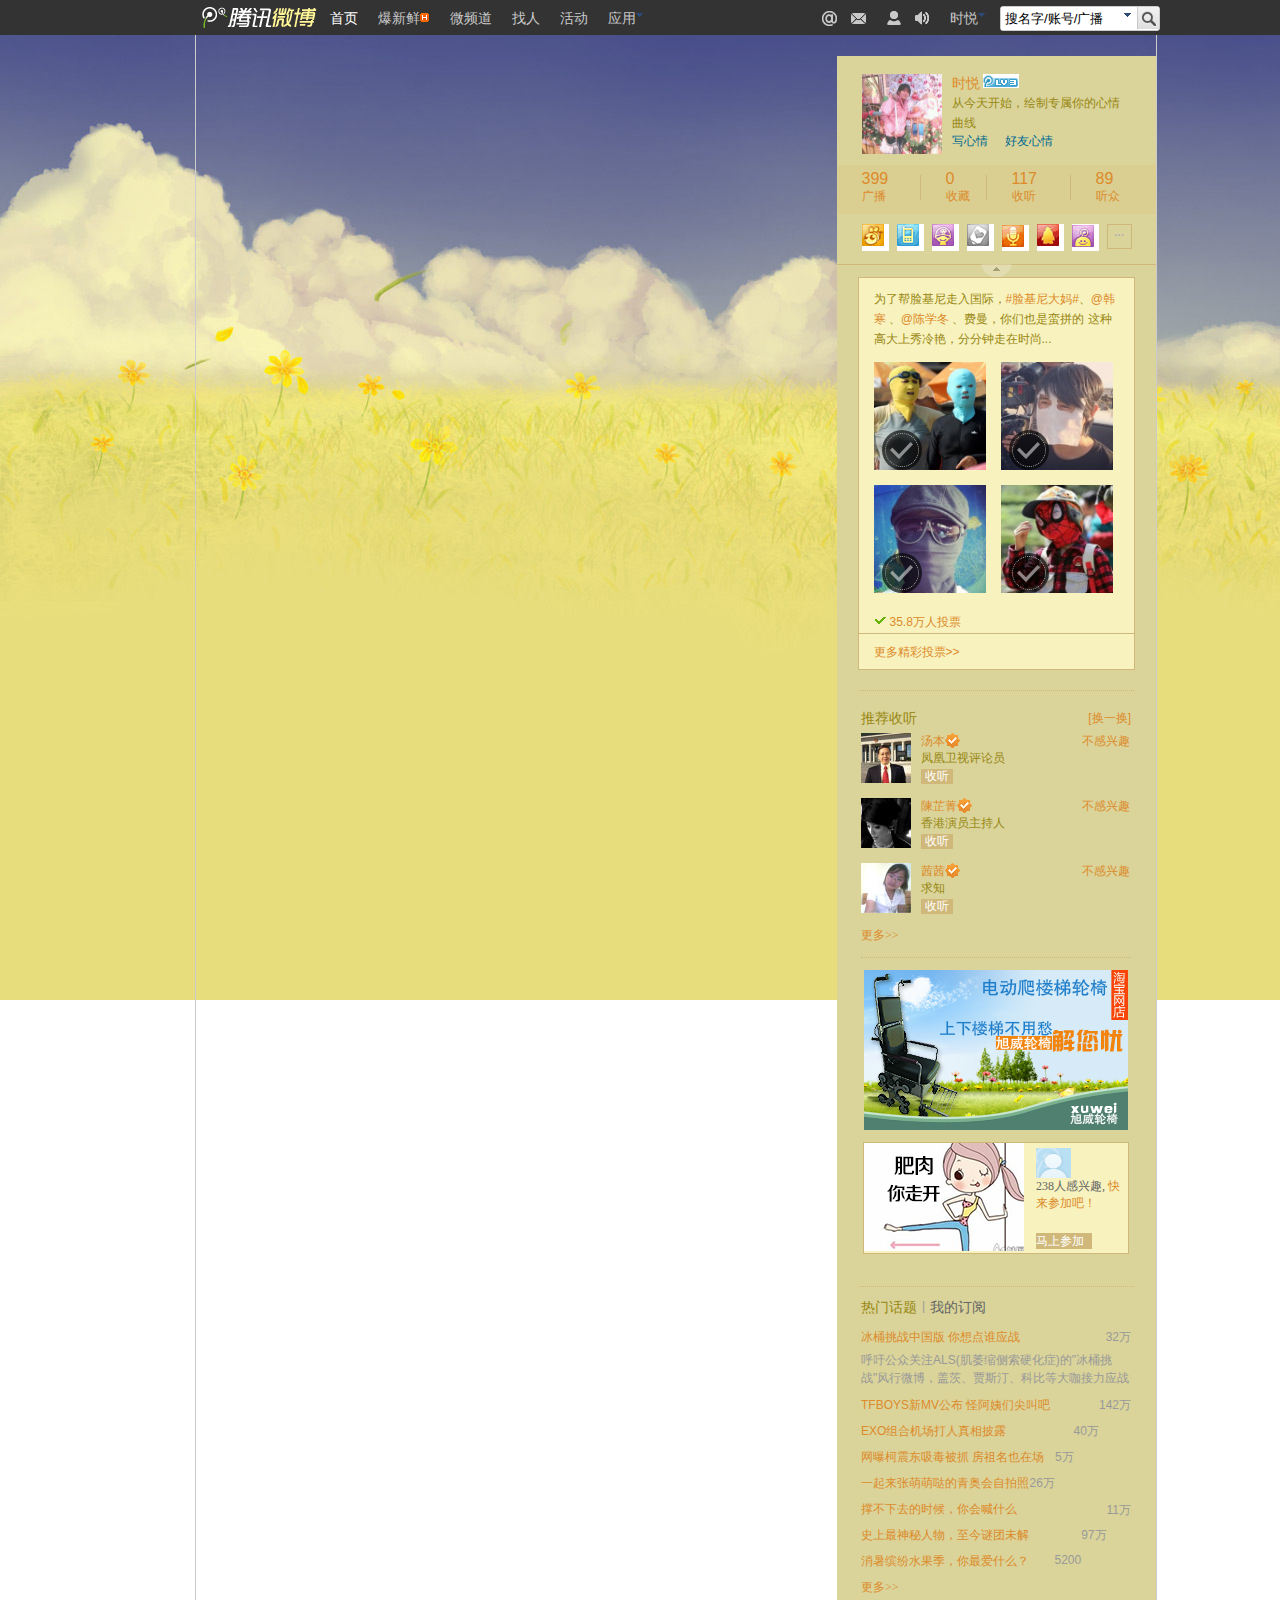
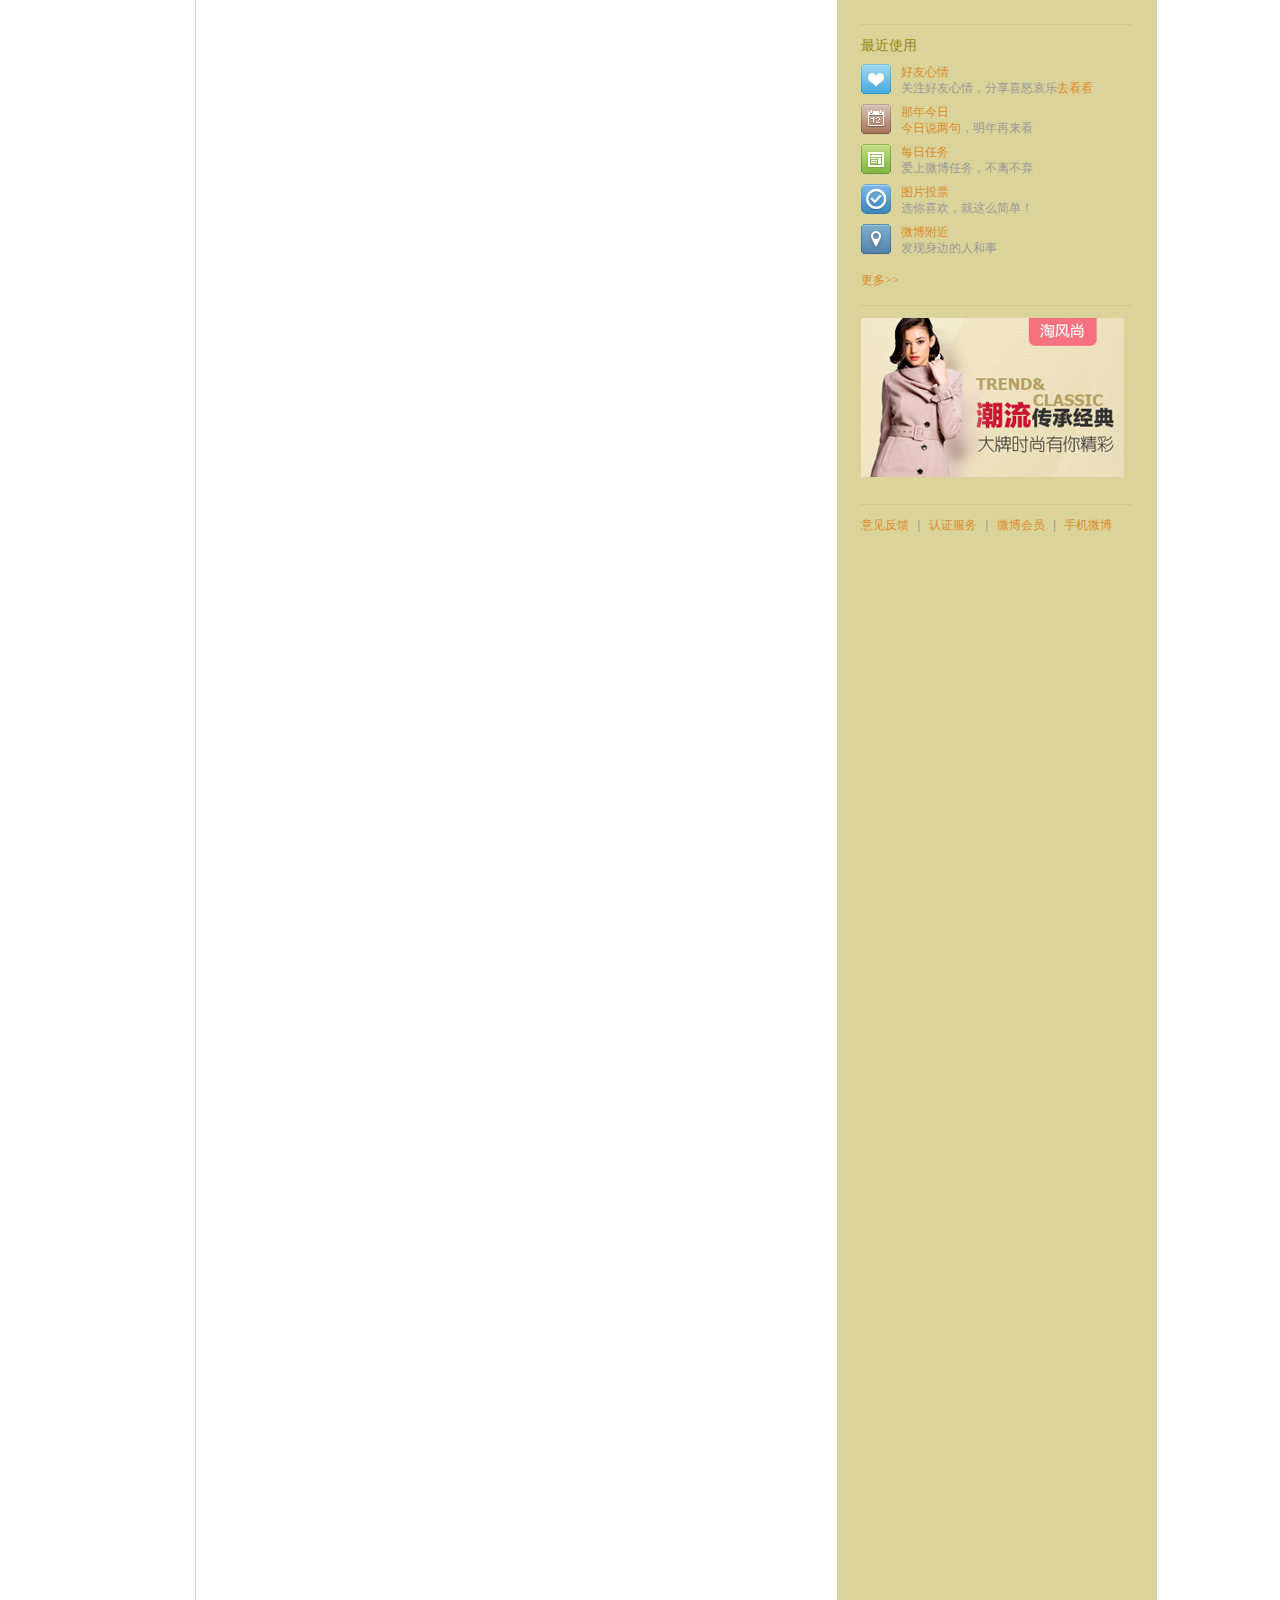
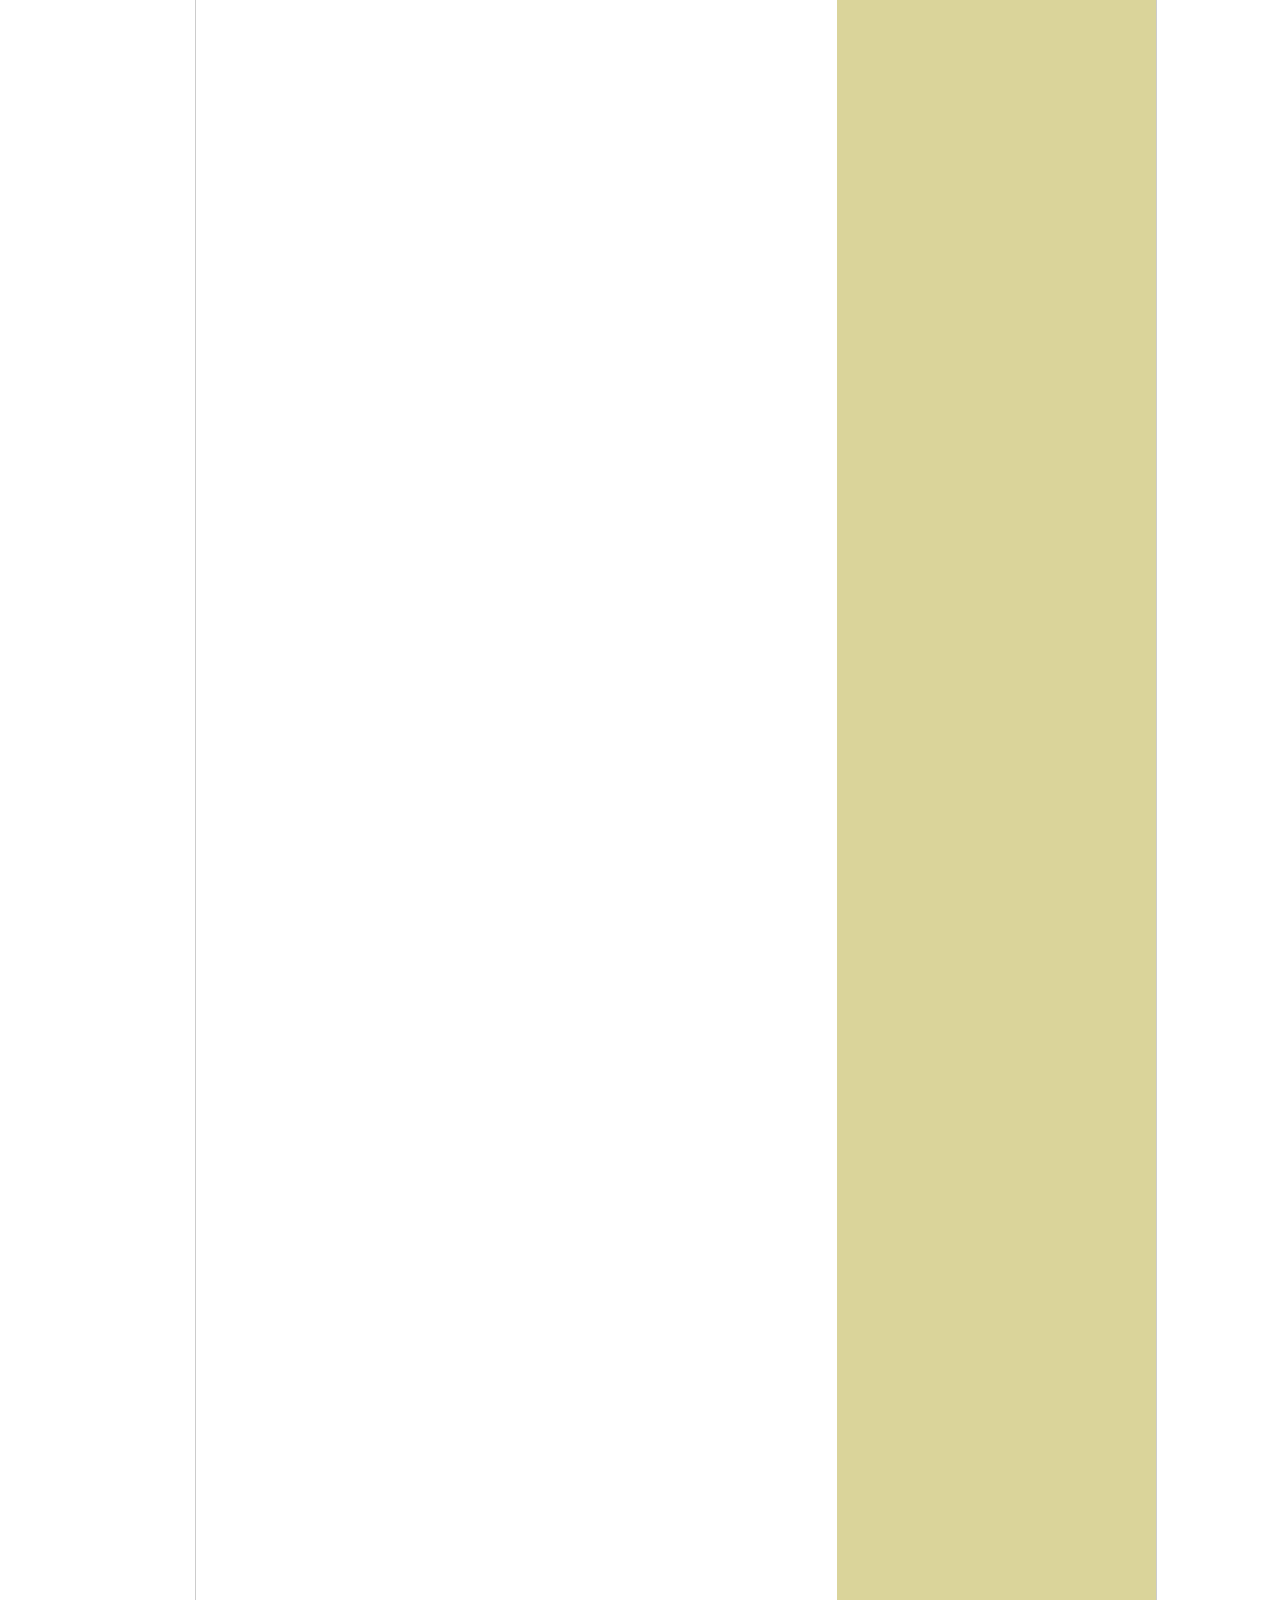
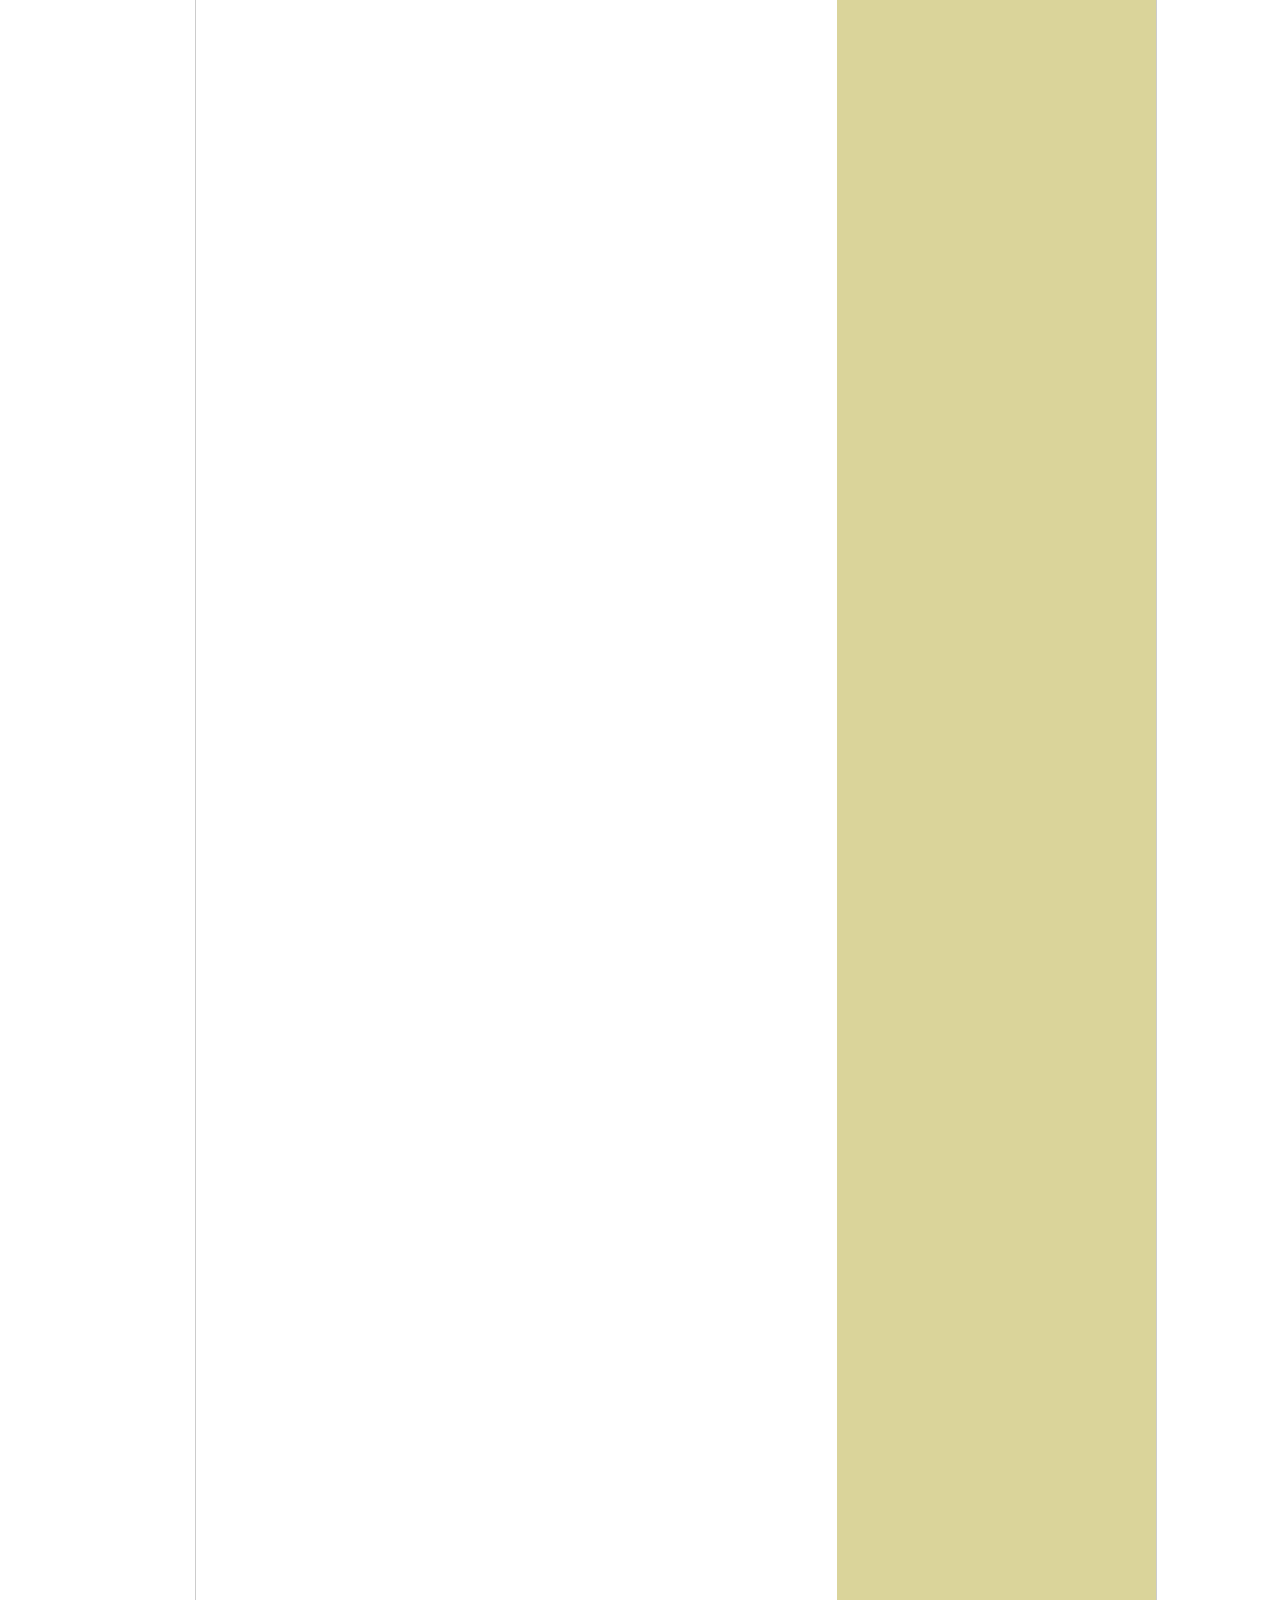
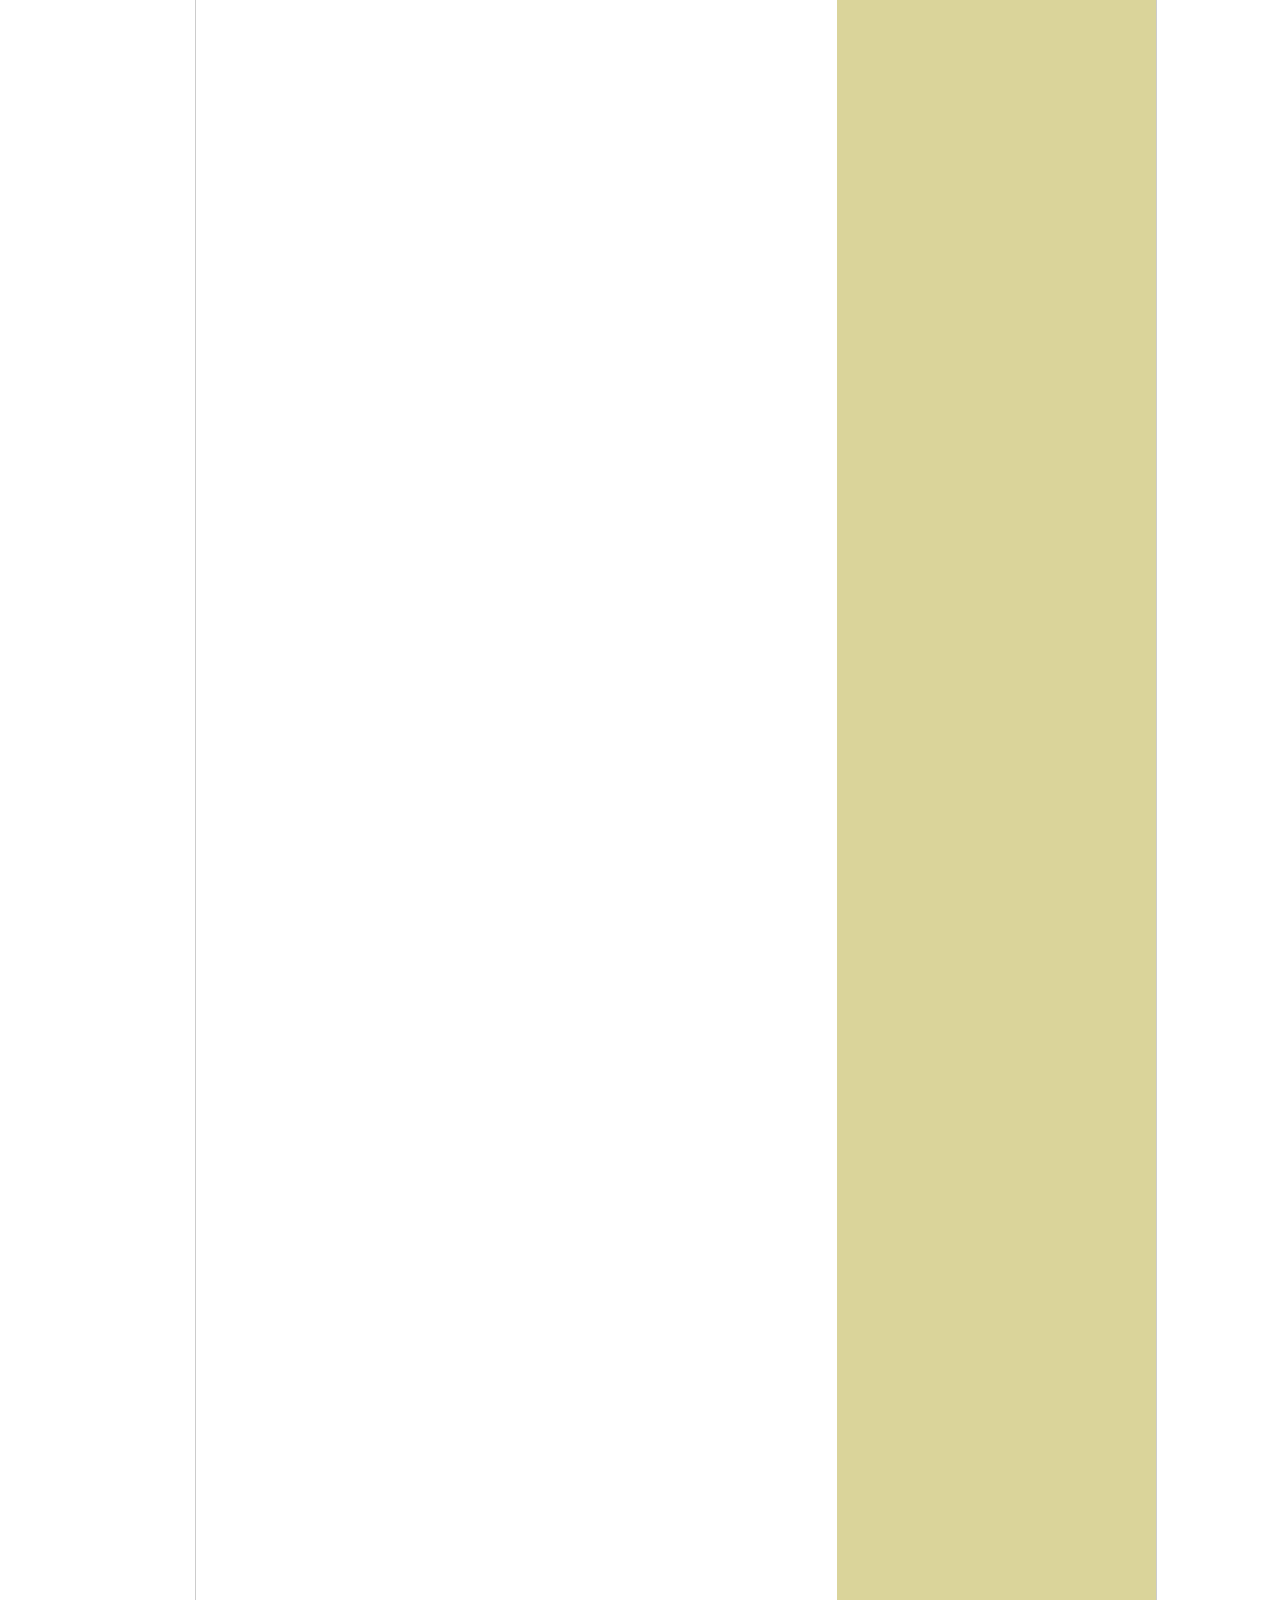
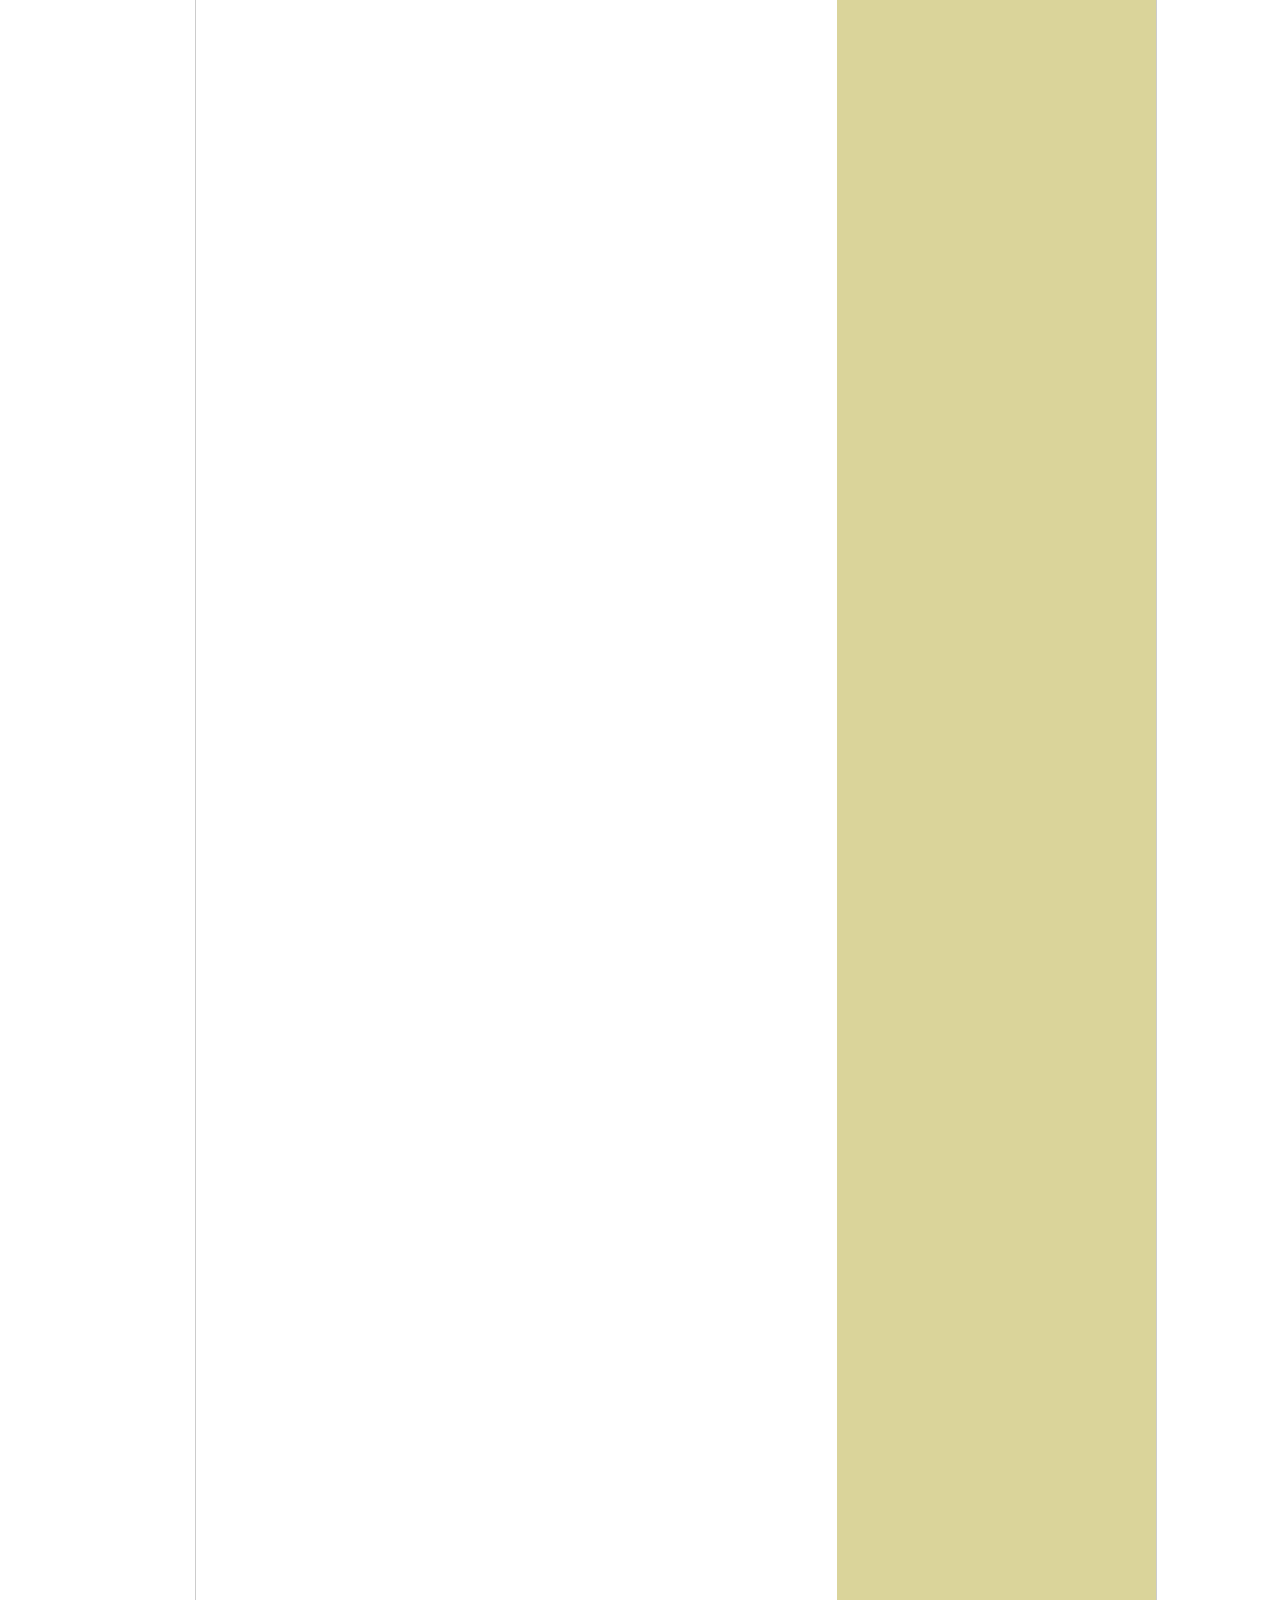
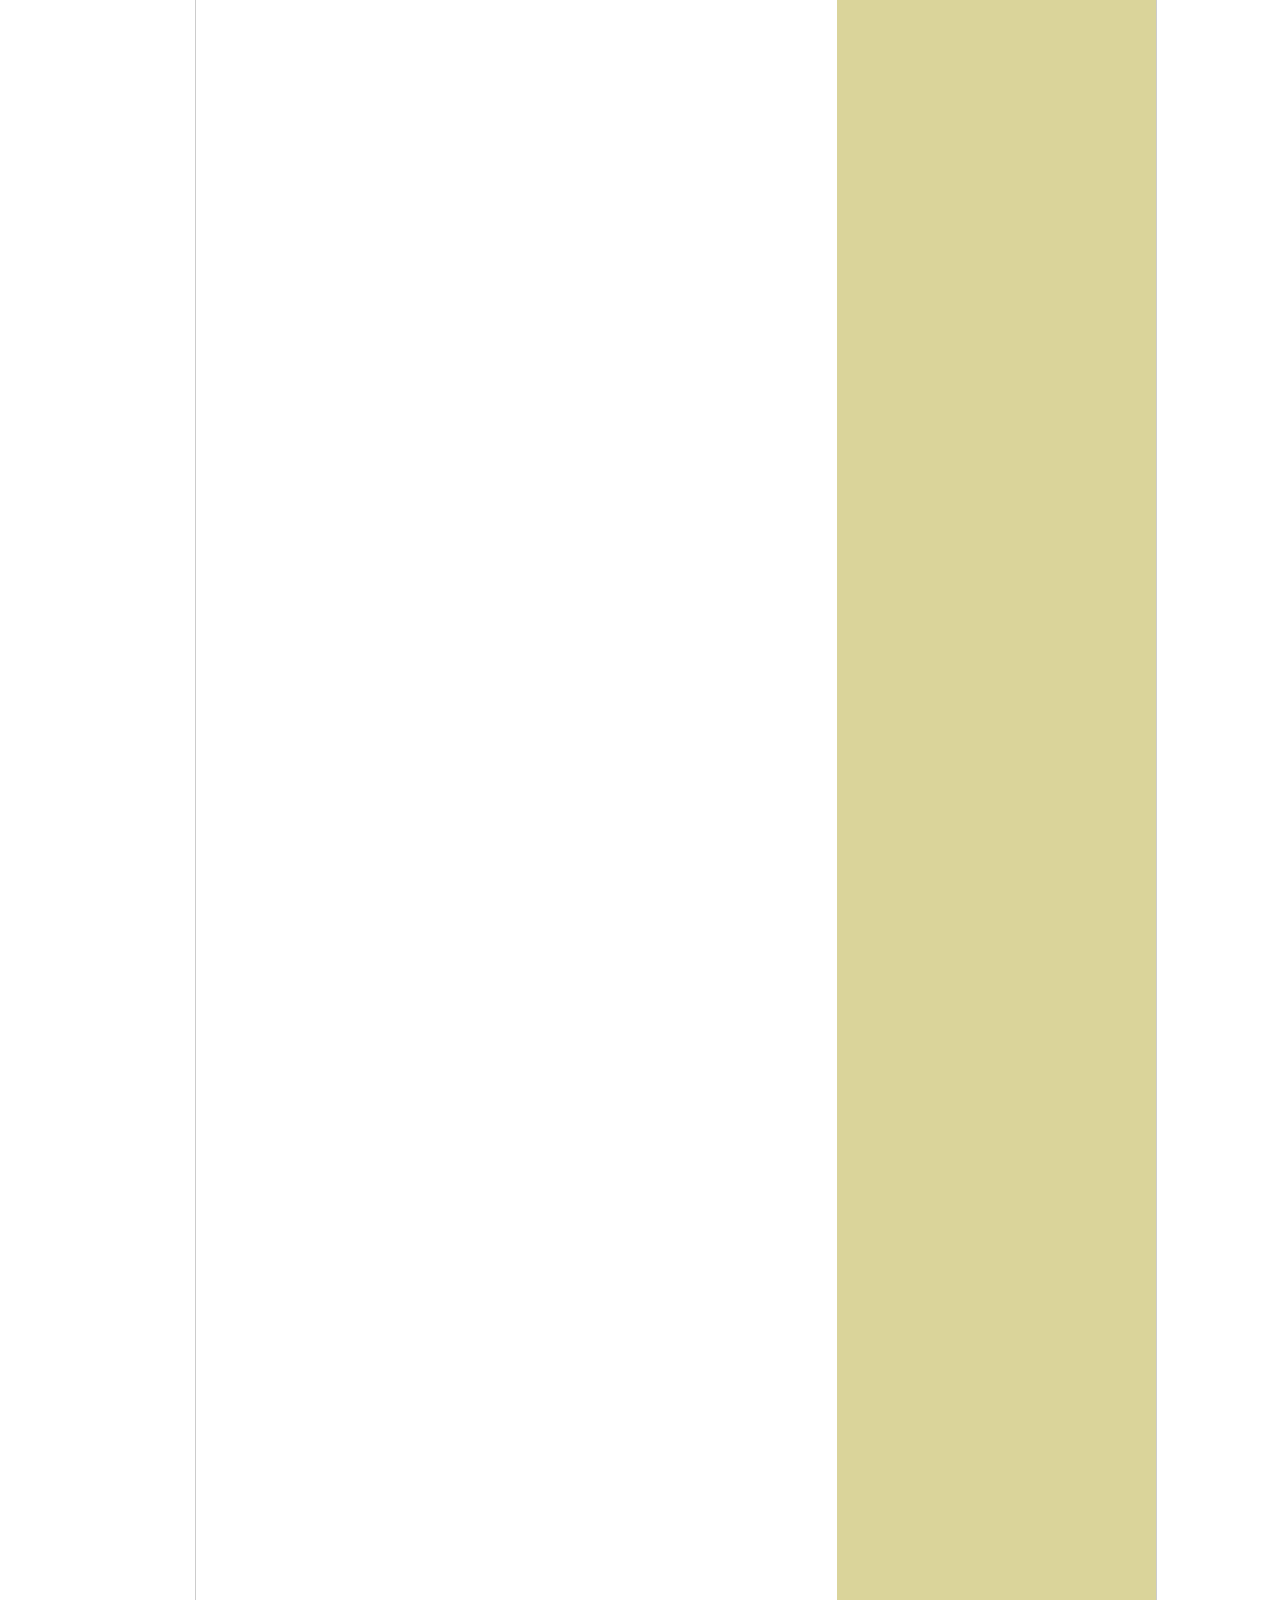
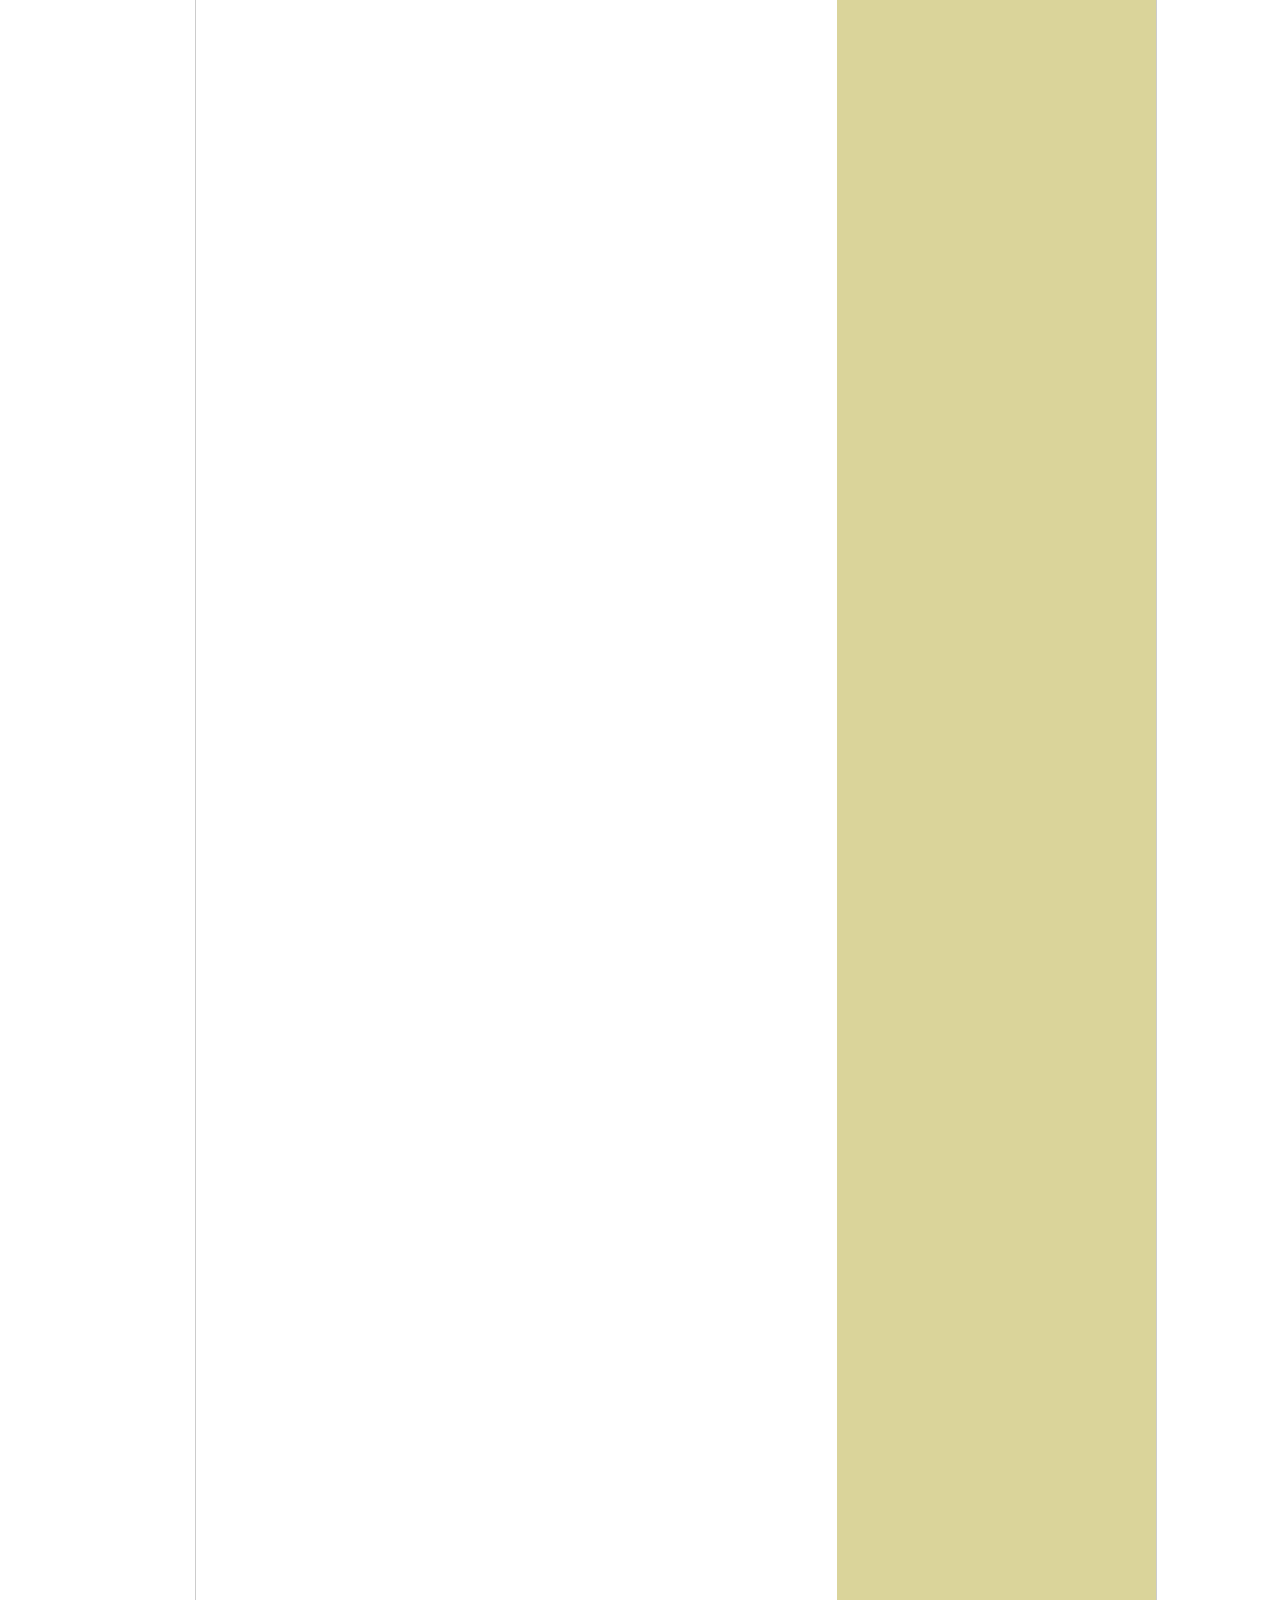
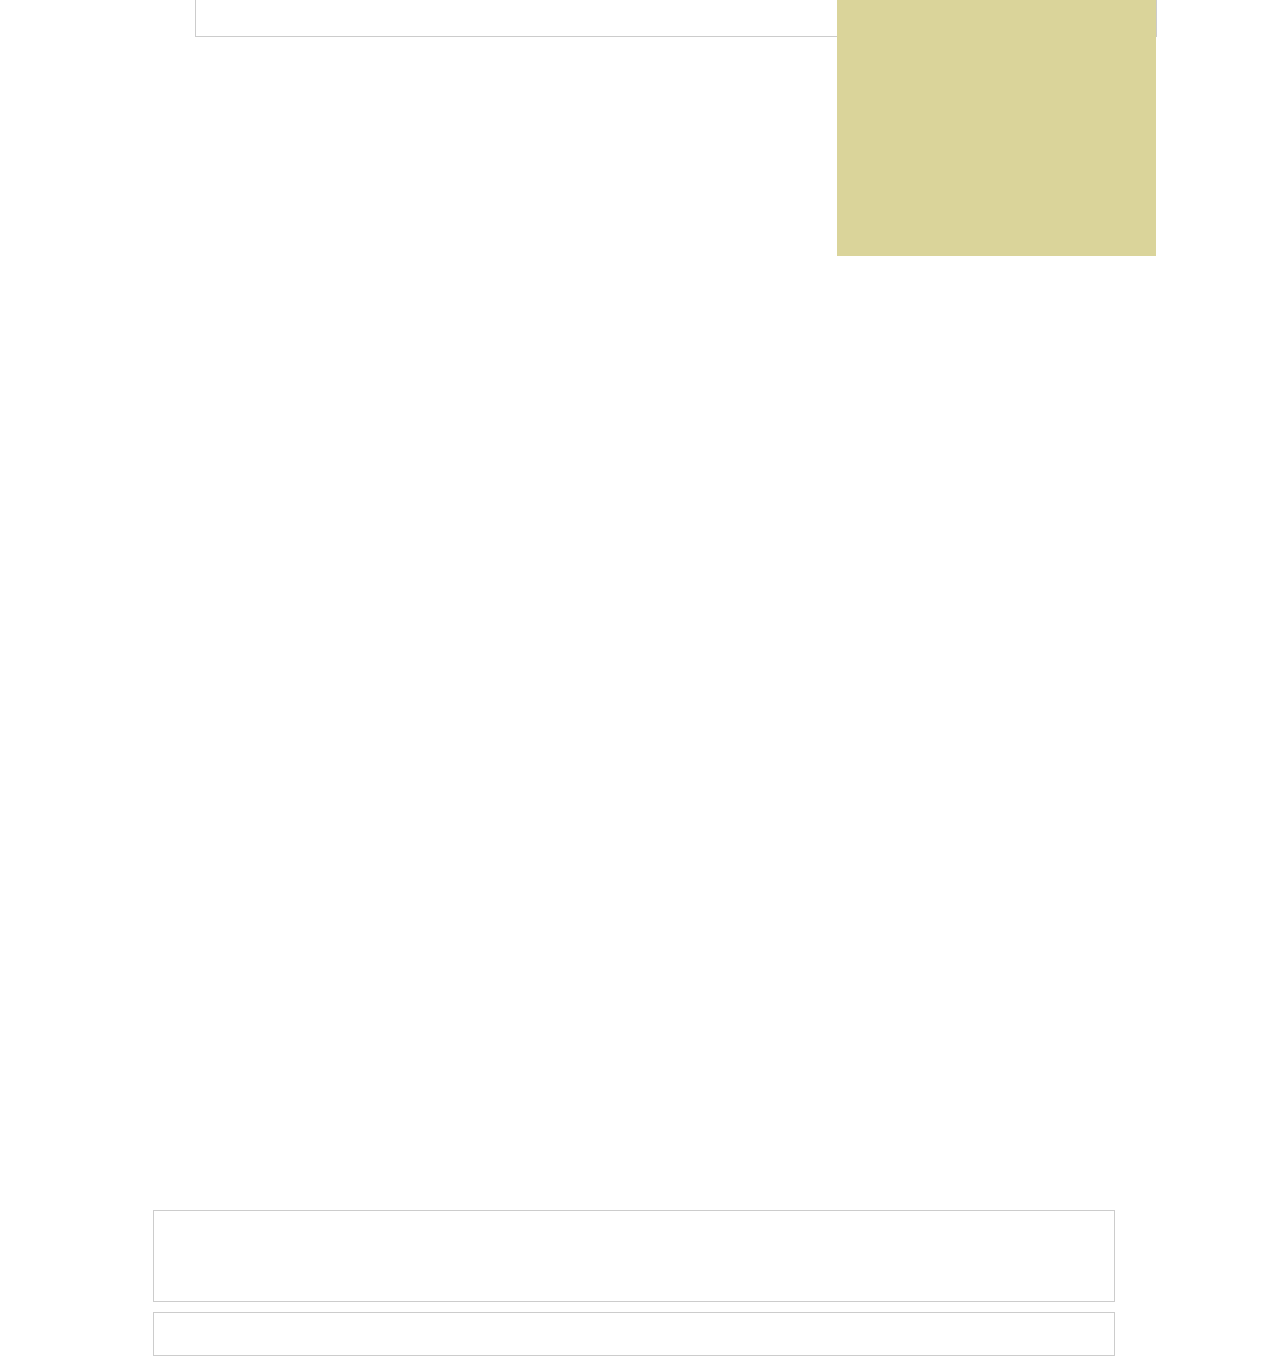
==== commit e437e51d: "2014/08/19下午" ====
--- a/shiyue/t.qq/t.qq.html
+++ b/shiyue/t.qq/t.qq.html
@@ -190,9 +190,137 @@
 							<a href="#">更多>></a>
 						</div>
 					</div>
-					<div class="side4Pic"></div>
-				</div>
-			</div>
+					<div class="side4Pic"><a href="#"><img src="images/282970.jpg"></a></div>
+					<div class="side5">
+						<div class="side5Pic"><a href="#"><img src="images/268820.jpg"></a></div>
+						<div class="side5Content">
+							<div class="side5Touxiang"><img src="images/head_normal_100.png"></div>
+								<span class="join1">238人感兴趣,</span>
+						<a href="#" class="join2">快来参加吧！</a>
+						<a href="#" class="join">马上参加</a>
+						</div>
+					</div>
+					<div class="side2_bor">
+					</div>
+					<div class="side6">
+						<h2 class="tit1">热门话题</h2>
+						<span class="fenhao">|</span>
+						<h2 class="tit2">我的订阅</h2>
+						<ul class="side6Content">
+							<li class="side6ContentLi">
+								<p class="side6CLTit"><a href="#">冰桶挑战中国版 你想点谁应战</a></p>
+								<span class="side6CLCount">32万</span>
+								<p class="side6CLDesc">呼吁公众关注ALS(肌萎缩侧索硬化症)的"冰桶挑战"风行微博，盖茨、贾斯汀、科比等大咖接力应战</p>
+							</li>
+							<li class="side6ContentLi">
+								<p class="side6CLTit"><a href="#">TFBOYS新MV公布 怪阿姨们尖叫吧</a></p>
+								<span class="side6CLCount">142万</span>
+							</li>
+							<li class="side6ContentLi">
+								<p class="side6CLTit"><a href="#">EXO组合机场打人真相披露</a></p>
+								<span class="side6CLCount">40万</span>
+							</li>
+							<li class="side6ContentLi">
+								<p class="side6CLTit"><a href="#">网曝柯震东吸毒被抓 房祖名也在场</a></p>
+								<span class="side6CLCount">5万</span>
+							</li>
+							<li class="side6ContentLi">
+								<p class="side6CLTit"><a href="#">一起来张萌萌哒的青奥会自拍照</a></p>
+								<span class="side6CLCount">26万</span>
+							</li>
+							<li class="side6ContentLi">
+								<p class="side6CLTit"><a href="#">撑不下去的时候，你会喊什么</a></p>
+								<span class="side6CLCount">11万</span>
+							</li>
+							<li class="side6ContentLi">
+								<p class="side6CLTit"><a href="#">史上最神秘人物，至今谜团未解</a></p>
+								<span class="side6CLCount">97万</span>
+							</li>
+							<li class="side6ContentLi">
+								<p class="side6CLTit"><a href="#">消暑缤纷水果季，你最爱什么？</a></p>
+								<span class="side6CLCount">5200</span>
+							</li>
+						</ul>	
+							<div class="side32More">
+							<a href="#">更多>></a>
+						    </div>
+					</div>
+					<div class="side7">
+						<h2 class="tit">最近使用</h2>
+						<ul class="side7Content">
+							<li class="side7ContentLi">
+								<a class="side7CLPic"><img src="images/friend_mood.png"></a>
+								<div class="side7CLDesc">
+									<div class="side7CLDesc1">
+										<a class="frienfmood">好友心情</a>
+									</div>
+									<div class="side7CLDesc2">
+										<span>关注好友心情，分享喜怒哀乐<a href="#">去看看</a></span>
+									</div>
+								</div>
+							</li>
+							<li class="side7ContentLi">
+								<a class="side7CLPic"><img src="images/lastyear_today.png"></a>
+								<div class="side7CLDesc">
+									<div class="side7CLDesc1">
+										<a class="frienfmood">那年今日</a>
+									</div>
+									<div class="side7CLDesc2">
+										<span><a href="#">今日说两句</a>，明年再来看</span>
+									</div>
+								</div>
+							</li>
+							<li class="side7ContentLi">
+								<a class="side7CLPic"><img src="images/everyday_task.png"></a>
+								<div class="side7CLDesc">
+									<div class="side7CLDesc1">
+										<a class="frienfmood">每日任务</a>
+									</div>
+									<div class="side7CLDesc2">
+										<span>爱上微博任务，不离不弃</span>
+									</div>
+								</div>
+							</li>
+							<li class="side7ContentLi">
+								<a class="side7CLPic"><img src="images/pic_vote.png"></a>
+								<div class="side7CLDesc">
+									<div class="side7CLDesc1">
+										<a class="frienfmood">图片投票</a>
+									</div>
+									<div class="side7CLDesc2">
+										<span>选你喜欢，就这么简单！</span>
+									</div>
+								</div>
+							</li>
+							<li class="side7ContentLi">
+								<a class="side7CLPic"><img src="images/location.png"></a>
+								<div class="side7CLDesc">
+									<div class="side7CLDesc1">
+										<a class="frienfmood">微博附近</a>
+									</div>
+									<div class="side7CLDesc2">
+										<span>发现身边的人和事</span>
+									</div>
+								</div>
+							</li>
+						</ul>
+						<div class="side32More">
+							<a href="#">更多>></a>
+						</div>
+					</div>		
+					<div class="side8"><img src="images/13878652379491.jpg"></div>
+					<div class="side9">
+						<a href="#">意见反馈</a>
+						<span>|</span>
+						<a href="#">认证服务</a>
+						<span>|</span>
+						<a href="#">微博会员</a>
+						<span>|</span>
+						<a href="#">手机微博</a>
+					</div>
+
+					</div>
+		    </div>
 		</div>
 	</div>
 	<div id="taobaoPic"></div>
--- a/shiyue/t.qq/css/normal.css
+++ b/shiyue/t.qq/css/normal.css
@@ -1,4 +1,4 @@
 *{margin:0;padding: 0;}
-body{ width: 99%;height:100%;  font-size: 12px; font-family: Arial;}
+body{ width: 99%;height:100%;  font-size: 12px; font-family: Arial;background-image: url("../images/bg.jpg");background-repeat: no-repeat;}
 ul,li{list-style: none;padding: 0;}
 img{border: 0;}--- a/shiyue/t.qq/css/t.qq.css
+++ b/shiyue/t.qq/css/t.qq.css
@@ -1,21 +1,21 @@
 /*整体框架*/
-#header{width: 100%;min-width:1349px;height: 35px;background-color: #333;position: fixed;z-index: 333;}
+#header{width: 100%;min-width:1349px;height: 35px;background-color: #333;z-index: 333;position: fixed;}
 #contentZ{width: 100%;min-width:1349px;height: 14000px;}
 .content{width: 960px;height: 13000px;margin:0px auto;border-radius: 5px 5px 0 5px;}
 .content1{width: 960px;height: 12780;border: 1px solid #ccc;padding-top: 55px;}
 #taobaoPic{width: 960px;height: 90px;margin: 10px auto;border:1px solid #ccc;}
 #footer{width: 960px; height: 42px;border:1px solid #ccc;margin:10px auto;}
 
-#headerMid{width: 960px;height: 35px;position: absolute;top:0;left: 188px;}
+#headerMid{width: 960px;height: 35px;margin-left: 200px;float: left;}
 .logo{width: 120px;height: 35px;float: left;}
-.topNav{position: absolute;left:134px;top: 0;height: 35px;width: 340px;}
+.topNav{height: 35px;width: 340px;float: left;}
 .topNavItem{float: left;height: 35px;text-align: center;}
 .topNavItem:hover{background-color: #333;}
 .topNav a{color:#c9c9c9 ;text-decoration: none;cursor: pointer;font-size: 14px;height: 12px;padding-top: 10px;display: block;padding-right: 10px;padding-left: 10px;}
 .active a{color: #fff;}
-.icon_hot_mini{background-image: url("images/b2_20131129.png");background-position: -202px -176px;display: inline-block;;width: 10px;height: 10px;}
+.icon_hot_mini{background-image: url("images/b2_20131129.png");background-position: -202px -176px;display: inline-block;width: 10px;height: 10px;}
 .tubiao{background-image: url("images/b2_20131129.png");background-position: -184px -409px;width: 10px;height: 10px;display: inline-block;}
-.right{position: absolute;right: 20px;left: auto;height: 35px;float: left;}
+.right{height: 35px;float: right;}
 
 .p1{background-image: url("images/icons_20130704.png");margin-top: 8px;}
 .p2{background-image: url("images/icons_20130704.png");background-position:-20px 0;  margin-top: 8px;margin-right: 8px;margin-left: 8px;}
@@ -24,13 +24,13 @@
 .searchNew{width: 158px;height: 23px;float: right; margin-top: 6px;border:1px solid #ccc;border-radius: 3px 3px 3px 3px;background-color: #fff;}
 .inputTxtnew{width: 120px;height: 23px;padding-left: 4px;border: 0;}
 .sousuo{background-image: url("images/head_search_20120517.png");background-position: 0 0;float: right;width: 22px;height: 22px;display: block;}
-#headerRight{width: 56px;height: 15px;float: right;color: #c9c9c9;text-align: center;margin-top:8px;margin-right: 10px;margin-left: 10px;}
+#headerRight{width: 56px;height: 15px;float: right;color: #c9c9c9;text-align: center;margin-right: 10px;margin-left: 10px;float: right;padding-top:10px;}
 
 
 /*内容左*/
 .main{width: 641px;height: 13000px;float: left;}
 /*内容右*/
-.side{width: 319px;height: 2090px;float: right;background-color: #dad49a;}
+.side{width: 319px;height: 13000px;float: right;background-color: #dad49a;}
 /*个人资料*/
 .side1{width: 319px;height: 190px;padding-top: 18px;}
 .side11{width: 269px;height: 88px;padding: 0 25px 3px 25px;}
@@ -108,4 +108,43 @@
 .side32More a{ font-family: "Simsun" ;color: #dd8b2a;text-decoration: none;}
 .side32More a:hover{text-decoration: underline;}
 
-.side4Pic{width: 264px;height: 160px;margin: 0 auto;padding-top: 12px;}+.side4Pic{width: 264px;height: 160px;margin: 0 auto;padding-top: 12px;cursor: pointer;}
+.side5{width: 264px;height: 110px;margin: 12px auto;cursor: pointer;border:1px solid #cfb879;background-color: #f7f2be;}
+.side5Pic{width: 160px;height: 108px;float:left;display: block;}
+.side5Content{width: 88px;height: 64px;padding-top: 5px;padding-right: 4px;float: right;position: relative;}
+.join{position: absolute;width: 56px;height: 16px;top:90px;left: 0;color: #fff;display: block;background-color: #cfb879;text-decoration: none;}
+.side5Touxiang img{width: 35px;height: 30px;}
+.join1{width: 88px;height: 32px;font-family: "Simsun";color: rgb(102, 102, 102);line-height: 16px;}
+.join2{color: #dd8b2a;text-decoration: none;width: 88px;}
+.join2:hover{text-decoration: underline;}
+
+/*热门话题*/
+.side6{width: 270px;height: 325px;border-bottom:1px dotted #cfb879;margin: 0 auto;padding-top: 12px; }
+.tit1{width: 56px;height: 15px;float: left;font-size: 14px;font-weight: normal;color: #988712;}
+.fenhao{float: left;padding:0 5px 0 5px;color: #999;}
+.tit2{width: 56px;height: 15px;float:left;font-size: 14px;font-weight: normal;color: #666;}
+.side6Content{width:270px;height: 255px;margin-top: 25px;}
+.side6ContentLi{margin-bottom: 5px;}
+.side6CLTit a{line-height: 16px;float: left;color: #dd8b2a;text-decoration: none;margin-top: 5px;margin-bottom: 5px;}
+.side6CLCount{float: right;display: block;color: #999;margin-top: 5px;margin-bottom: 5px;}
+.side6CLDesc{line-height: 18px;color: #999;float: left;margin-bottom: 5px;}
+
+/*最近使用*/
+.side7{width: 270px;height:268px;border-bottom:1px dotted #cfb879;margin: 0 auto;padding-top: 12px;}
+.side7Content{width: 270px;height: 210px;margin-top: 25px; }
+.side7ContentLi{width: 269px;height: 32px;padding-top: 2px;padding-bottom: 6px;}
+.side7CLPic{width: 30px;height: 30px;margin-right: 10px;float: left;display: block;}
+.side7CLDesc{width: 229px;height: 32px;float: left;}
+.side7CLDesc1{color: #dd8b2a;line-height: 16px;cursor: pointer;}
+.side7CLDesc1:hover{text-decoration: underline;}
+.side7CLDesc2{color: #999;line-height: 16px;display:inline-block;}
+.side7CLDesc2 a{color: #dd8b2a;text-decoration: none;}
+.side7CLDesc2 a:hover{text-decoration: underline;}
+
+
+/*淘宝网*/
+.side8{width: 270px;height:186px;border-bottom:1px dotted #cfb879;margin: 0 auto;padding-top: 12px;}
+.side9{width: 270px;height:21px;margin: 0 auto;padding-top: 12px;}
+.side9 a{color: #dd8b2a;text-decoration: none;}
+.side9 a:hover{text-decoration: underline;}
+.side9 span{color: #999;padding-left: 5px;padding-right: 5px;}